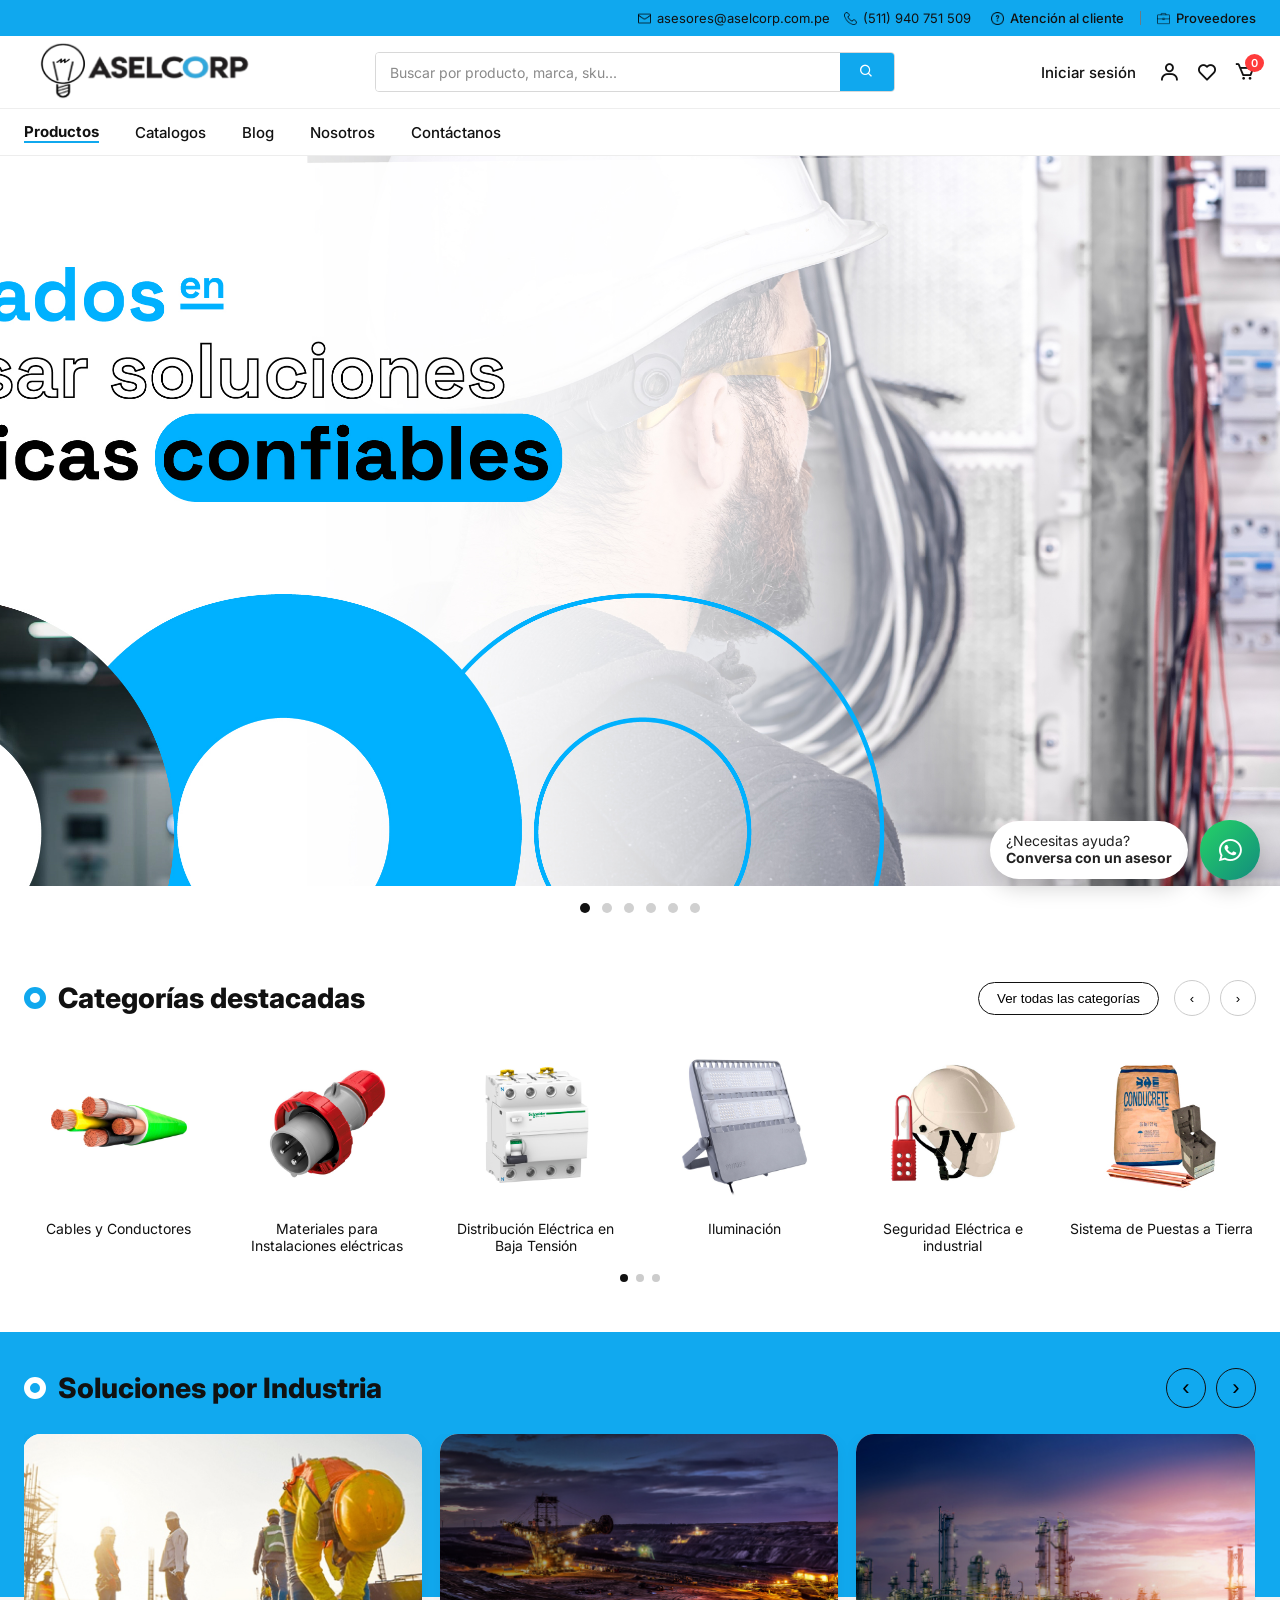
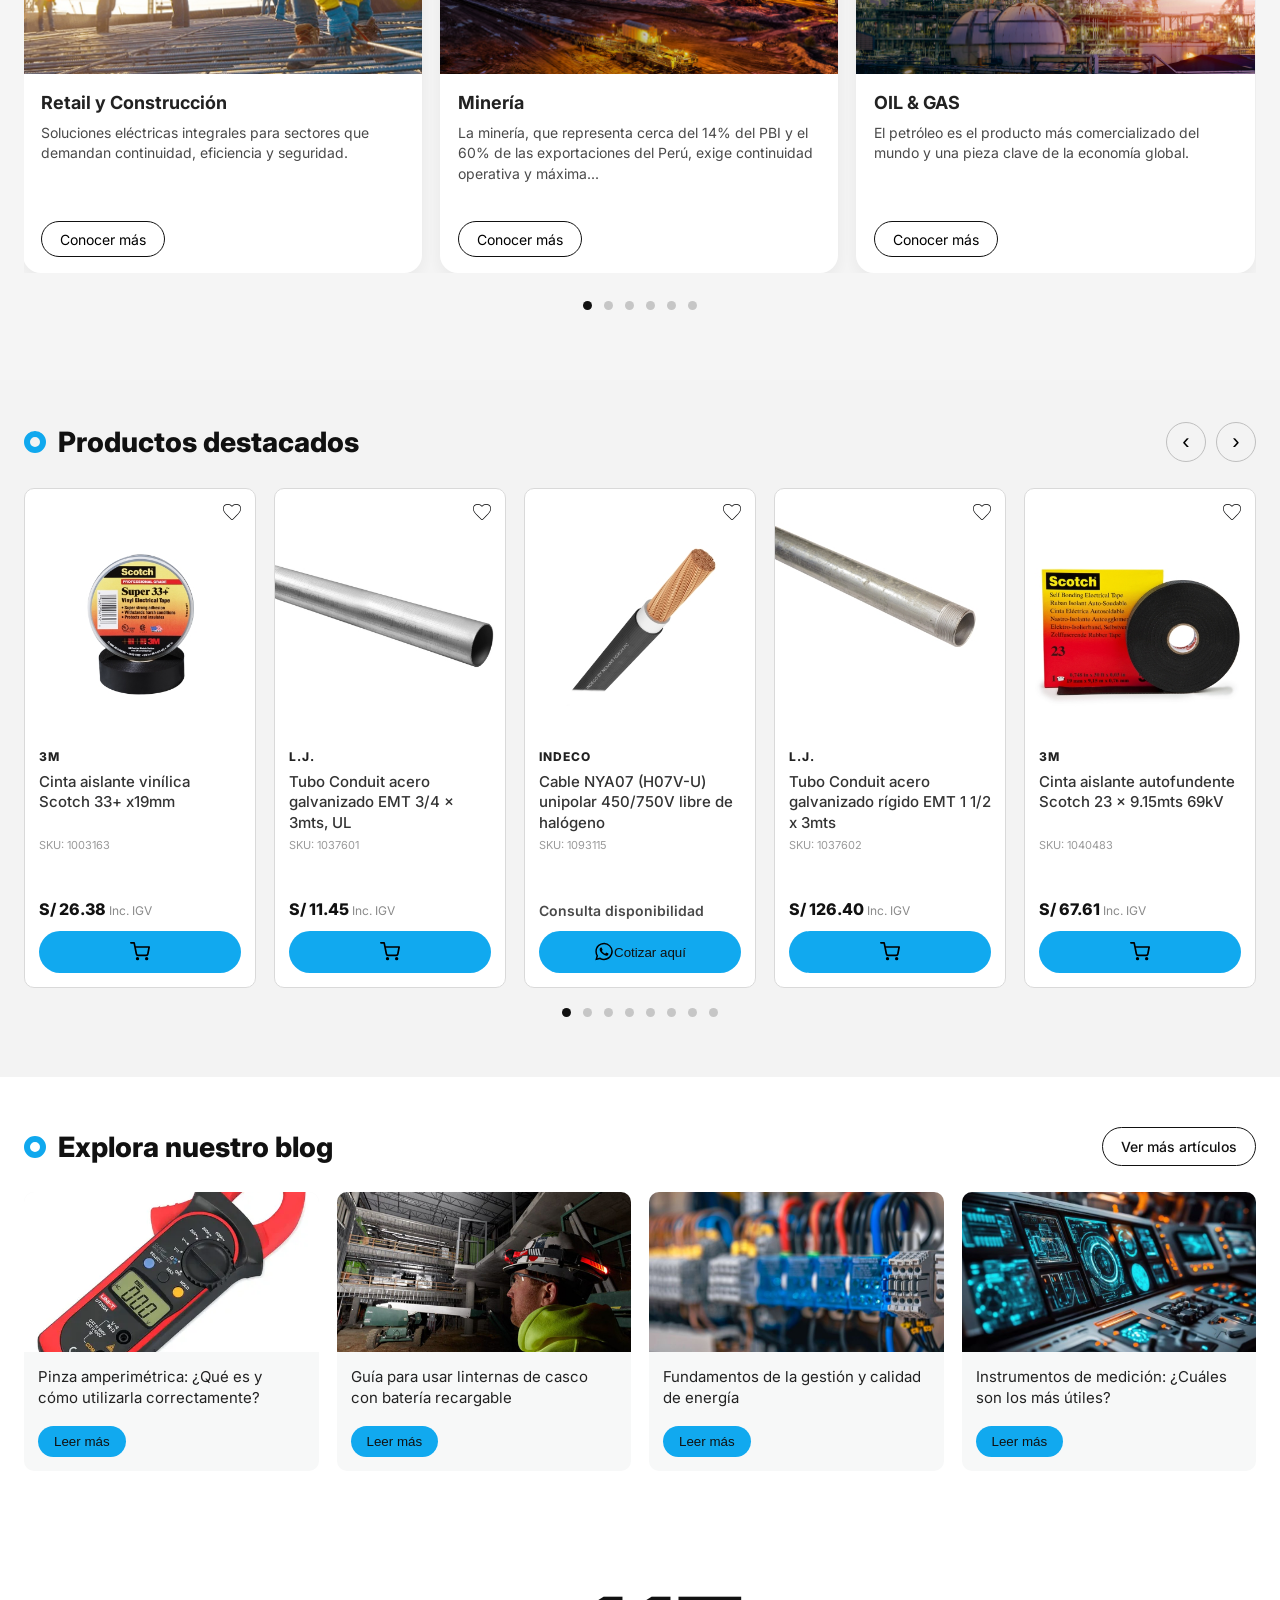
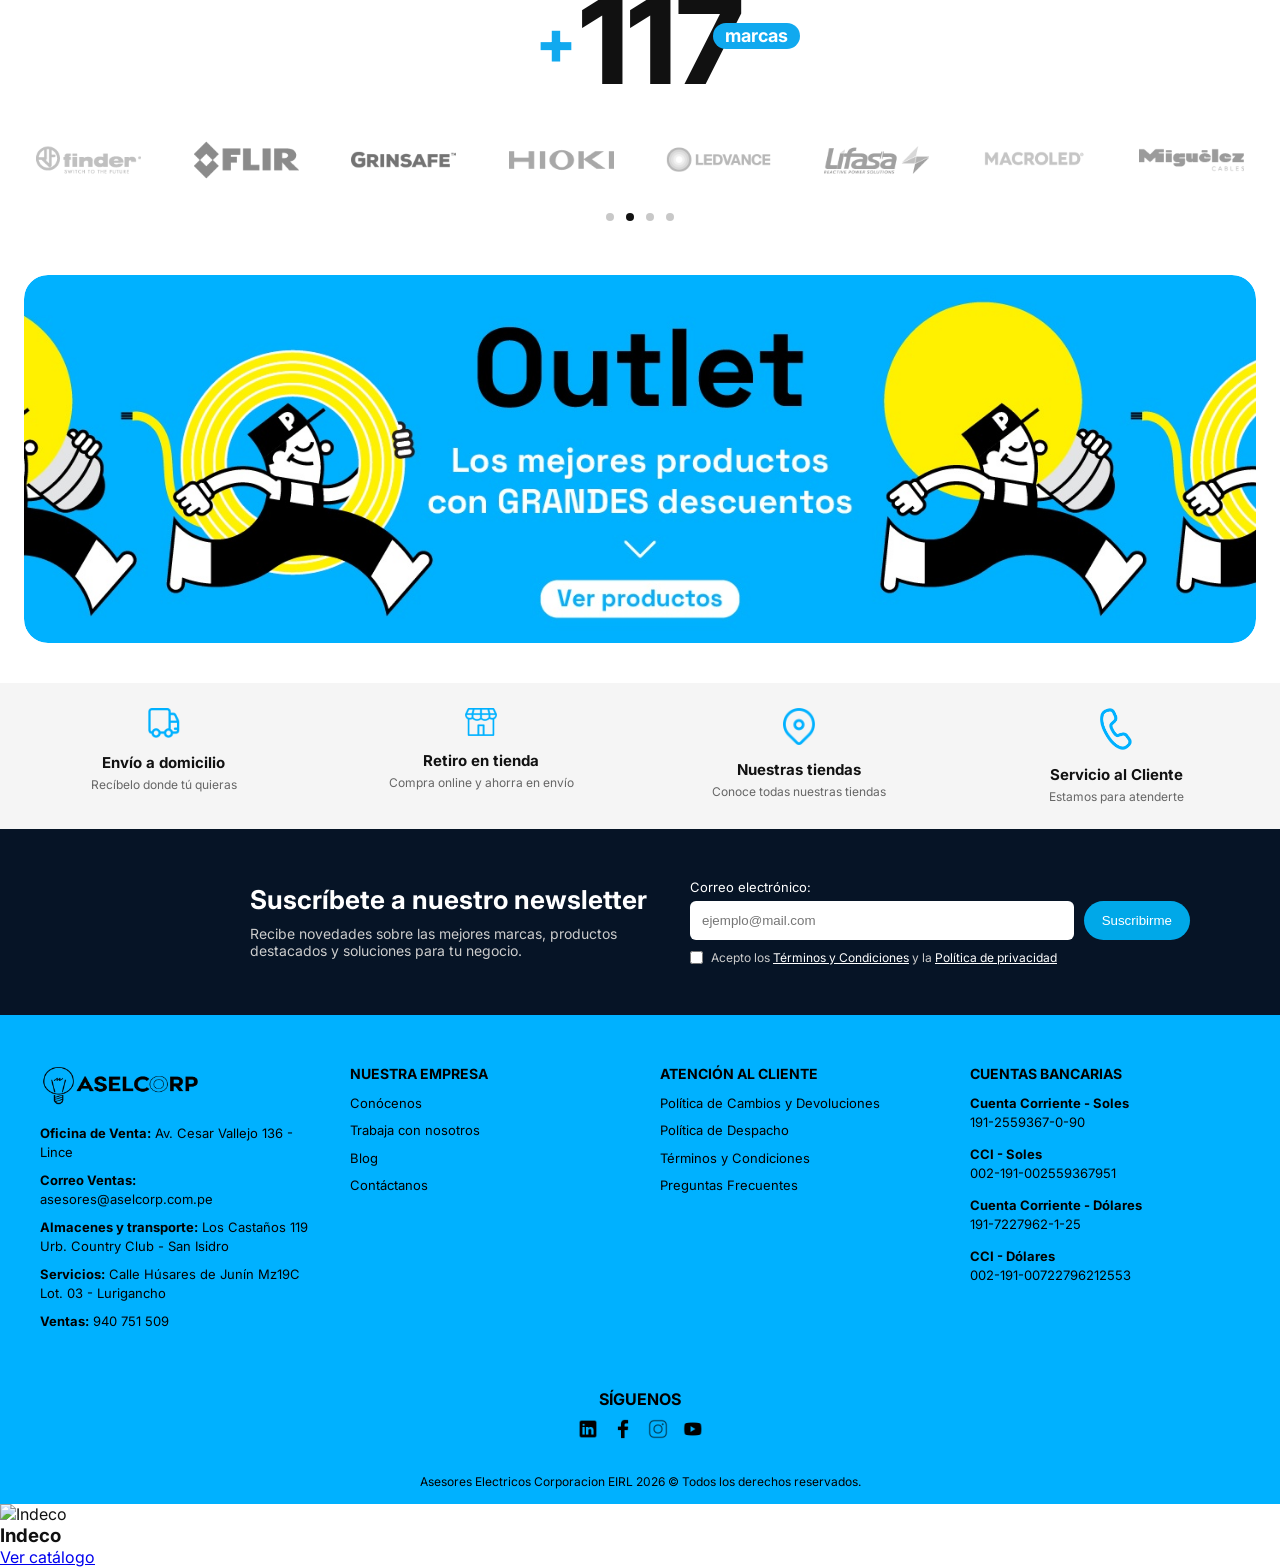
==== index.html @ 34233af1 "proyecto limpio sin archivos pesados" ====
<!DOCTYPE html>
<html lang="en">
<head>
    <meta charset="UTF-8">
    <meta name="viewport" content="width=device-width, initial-scale=1.0">
    <title>Proyecto-Ecommerce</title>

<!-- CSS -->
  <link rel="stylesheet" href="styles.css">

  <!-- Font -->
  <link href="https://fonts.googleapis.com/css2?family=Inter:wght@400;600;800&display=swap" rel="stylesheet">

  <!--Icons-->
  <link href='https://unpkg.com/boxicons@2.1.4/css/boxicons.min.css' rel='stylesheet'>

</head>


<body>


<!-- ===== HEADER ===== -->

<header>
  <div class="topbar">
    <div class="container topbar-container">
      <div class="topbar-left">
          <span class="item">
            <img src="assets/icons/mail.png" class="icon">
            asesores@aselcorp.com.pe
          </span>


        <span class="item">
          <img src="assets/icons/telephone.png" class="icon">
          (511) 940 751 509
        </span>
      </div>

      <div class="topbar-right">
        <a href="#" class="item">
          <img src="assets/icons/question.png" class="icon">
          Atención al cliente
        </a>

        <span class="divider"></span>


        <a href="#" class="item">
          <img src="assets/icons/briefcase.png" class="icon">
        Proveedores</a>
      </div>
    </div>
  </div>



  <div class="navbar">
    <div class="container navbar-container">
      <div class="logo">
        <a href="index.html">
          <img src="assets/images/aselcorp-logo-crop.png" alt="Aselcorp Logo">
        </a>
      </div>

      <div class="search">
        <input type="text" placeholder="Buscar por producto, marca, sku...">
        <button><i class='bx bx-search'></i></button>
      </div>

      <div class="nav-icons">
        <a href="#" class="login">Iniciar sesión</a>
        <i class='bx bx-user'></i>
        <i class='bx bx-heart'></i>
        <a href="cart.html" class="cart-icon">
          <i class='bx bx-cart'></i>
          <span id="cart-count">0</span>
        </a>
      </div>
    </div>
  </div>

  <div class="menu-bar">
    <div class="container menu-container">
      <nav class="menu">
        <a href="products.html" class="active">Productos</a>
        <a href="catalogs.html">Catalogos</a>
        <a href="blog.html">Blog</a>
        <a href="#">Nosotros</a>
        <a href="#">Contáctanos</a>
      </nav>
    </div>
  </div>
</header>



<!-- ===== HERO / BANNER PRINCIPAL ===== -->

<section class="hero">
  <div class="hero-slider">
    <div class="hero-track">
      <div class="hero-slide"><img src="assets/images/banner-1.jpg" alt="Banner 1"></div>
      <div class="hero-slide"><img src="assets/images/banner-2.jpg" alt="Banner 2"></div>
      <div class="hero-slide"><img src="assets/images/banner-3.jpg" alt="Banner 3"></div>
      <div class="hero-slide"><img src="assets/images/banner-4.jpg" alt="Banner 4"></div>
      <div class="hero-slide"><img src="assets/images/banner-5.jpg" alt="Banner 5"></div>
      <div class="hero-slide"><img src="assets/images/banner-6.jpg" alt="Banner 6"></div>
    </div>
  </div>

  <div class="hero-dots">
    <span class="dot active" data-slide="0"></span>
    <span class="dot" data-slide="1"></span>
    <span class="dot" data-slide="2"></span>
    <span class="dot" data-slide="3"></span>
    <span class="dot" data-slide="4"></span>
    <span class="dot" data-slide="5"></span>
  </div>
</section>


<!-- ===== CATEGORIAS DESTACADAS ===== -->

<section class="categories">
  <div class="container categories-container">

    <div class="categories-top">
      <h2>Categorías destacadas</h2>

      <div class="categories-actions">
        <button class="all-categories-btn">Ver todas las categorías</button>

        <div class="categories-arrows">
          <button class="cat-arrow prev">‹</button>
          <button class="cat-arrow next">›</button>
        </div>
      </div>
    </div>

    <div class="categories-slider">
      <div class="categories-track">

        <!-- PAGE 1 -->
        <div class="categories-page">
          <div class="category-card">
            <div class="category-image">
              <img src="assets/images/cables.jpg" alt="Cables y Conductores">
            </div>
            <p>Cables y Conductores</p>
          </div>

          <div class="category-card">
            <div class="category-image">
              <img src="assets/images/materiales.jpg" alt="Materiales para Instalaciones eléctricas">
            </div>
            <p>Materiales para Instalaciones eléctricas</p>
          </div>

          <div class="category-card">
            <div class="category-image">
              <img src="assets/images/distribuicion.jpg" alt="Distribución Eléctrica en Baja Tensión">
            </div>
            <p>Distribución Eléctrica en Baja Tensión</p>
          </div>

          <div class="category-card">
            <div class="category-image">
              <img src="assets/images/iluminacion.jpg" alt="Iluminación">
            </div>
            <p>Iluminación</p>
          </div>

          <div class="category-card">
            <div class="category-image">
              <img src="assets/images/seguridad.jpg" alt="Seguridad Eléctrica e industrial">
            </div>
            <p>Seguridad Eléctrica e industrial</p>
          </div>

          <div class="category-card">
            <div class="category-image">
              <img src="assets/images/puesta-tierra.jpg" alt="Sistema de Puestas a Tierra">
            </div>
            <p>Sistema de Puestas a Tierra</p>
          </div>
        </div>

        <!-- PAGE 2 -->
        <div class="categories-page">
          <div class="category-card">
            <div class="category-image">
              <img src="assets/images/proteccion-seccionamiento.jpg" alt="Protección Seccionamiento">
            </div>
            <p>Protección Seccionamiento</p>
          </div>

          <div class="category-card">
            <div class="category-image">
              <img src="assets/images/gestion-calidad-energia.jpg" alt="Gestión Calidad Energía">
            </div>
            <p>Gestión Calidad Energía</p>
          </div>

          <div class="category-card">
            <div class="category-image">
              <img src="assets/images/instrumentos-medicion.jpg" alt="Instrumentos Medición">
            </div>
            <p>Instrumentos Medición</p>
          </div>

          <div class="category-card">
            <div class="category-image">
              <img src="assets/images/materiales-areas-clasificadas.jpg" alt="Materiales Áreas Clasificadas">
            </div>
            <p>Materiales Áreas Clasificadas</p>
          </div>

          <div class="category-card">
            <div class="category-image">
              <img src="assets/images/proteccion-control-baja-tension.jpg" alt="Protección Control Baja Tensión">
            </div>
            <p>Protección Control Baja Tensión</p>
          </div>

          <div class="category-card">
            <div class="category-image">
              <img src="assets/images/proteccion-seccion-met.jpg" alt="Protección Sección en Met">
            </div>
            <p>Protección Sección en Met</p>
          </div>
        </div>

        <!-- PAGE 3 -->
        <div class="categories-page">
          <div class="category-card">
            <div class="category-image">
              <img src="assets/images/instrumentos-medicion.jpg" alt="Instrumentos Medición">
            </div>
            <p>Instrumentos Medición</p>
          </div>

          <div class="category-card">
            <div class="category-image">
              <img src="assets/images/materiales-areas-clasificadas.jpg" alt="Materiales Áreas Clasificadas">
            </div>
            <p>Materiales Áreas Clasificadas</p>
          </div>

          <div class="category-card">
            <div class="category-image">
              <img src="assets/images/proteccion-control-baja-tension.jpg" alt="Protección Control Baja Tensión">
            </div>
            <p>Protección Control Baja Tensión</p>
          </div>

          <div class="category-card">
            <div class="category-image">
              <img src="assets/images/proteccion-seccion-met.jpg" alt="Protección Sección en Met">
            </div>
            <p>Protección Sección en Met</p>
          </div>

          <div class="category-card">
            <div class="category-image">
              <img src="assets/images/tuberias-canalizacion.jpg" alt="Tuberías Canalización">
            </div>
            <p>Tuberías Canalización</p>
          </div>

          <div class="category-card">
            <div class="category-image">
              <img src="assets/images/control-proteccion-motores.jpg" alt="Control Protección Motores">
            </div>
            <p>Control Protección Motores</p>
          </div>
        </div>

      </div>
    </div>

    <div class="categories-dots">
      <span class="cat-dot active"></span>
      <span class="cat-dot"></span>
      <span class="cat-dot"></span>
    </div>

  </div>
</section>



<!-- ===== SOLUCIONES POR INDUSTRIA ===== -->

<section class="industries">
  <div class="industries-bg"></div>

  <div class="container industries-container">
    <div class="industries-top">
      <h2>Soluciones por Industria</h2>

      <div class="industries-arrows">
        <button class="industry-arrow prev-industry">‹</button>
        <button class="industry-arrow next-industry">›</button>
      </div>
    </div>

    <div class="industries-slider">
      <div class="industries-track">

        <article class="industry-card">
          <img src="assets/images/retail-construccion.jpg" alt="Retail y Construcción">
          <div class="industry-content">
            <h3>Retail y Construcción</h3>
            <p>Soluciones eléctricas integrales para sectores que demandan continuidad, eficiencia y seguridad.</p>
            <button>Conocer más</button>
          </div>
        </article>

        <article class="industry-card">
          <img src="assets/images/mineria.jpg" alt="Minería">
          <div class="industry-content">
            <h3>Minería</h3>
            <p>La minería, que representa cerca del 14% del PBI y el 60% de las exportaciones del Perú, exige continuidad operativa y máxima...</p>
            <button>Conocer más</button>
          </div>
        </article>

        <article class="industry-card">
          <img src="assets/images/oil-gas.jpg" alt="OIL & GAS">
          <div class="industry-content">
            <h3>OIL & GAS</h3>
            <p>El petróleo es el producto más comercializado del mundo y una pieza clave de la economía global.</p>
            <button>Conocer más</button>
          </div>
        </article>

        <article class="industry-card">
          <img src="assets/images/energia.jpg" alt="Energía">
          <div class="industry-content">
            <h3>Energía</h3>
            <p>El sector energético es clave para el desarrollo del país, impulsando industrias, servicios y hogares con un suministro constante y...</p>
            <button>Conocer más</button>
          </div>
        </article>

        <article class="industry-card">
          <img src="assets/images/agroindustria.jpg" alt="Agroindustria">
          <div class="industry-content">
            <h3>Agroindustria</h3>
            <p>En Promelsa acompañamos a la agroindustria con soluciones eléctricas diseñadas para ambientes exigentes, normativas estrictas y...</p>
            <button>Conocer más</button>
          </div>
        </article>

        <article class="industry-card">
          <img src="assets/images/alimentos-bebidas.jpg" alt="Alimentos y Bebidas">
          <div class="industry-content">
            <h3>Alimentos y Bebidas</h3>
            <p>Procesos seguros, eficientes y continuos para una industria que no se detiene.</p>
            <button>Conocer más</button>
          </div>
        </article>

      </div>
    </div>

    <div class="industries-dots">
      <span class="industry-dot active"></span>
      <span class="industry-dot"></span>
      <span class="industry-dot"></span>
      <span class="industry-dot"></span>
      <span class="industry-dot"></span>
      <span class="industry-dot"></span>
    </div>
  </div>
</section>


<!-- ===== PRODUCTOS DESTACADOS ===== -->

<section class="products-featured">
  <div class="container products-container">

    <div class="products-top">
      <h2>Productos destacados</h2>

      <div class="products-arrows">
        <div class="products-arrows">
          <button class="product-arrow prev-product">‹</button>
          <button class="product-arrow next-product">›</button>
        </div>
        
      </div>
    </div>

    <div class="products-slider">
      <div class="products-track">

        <article class="product-card">
          <button class="wishlist-btn">
          <img src="assets/icons/heart.svg" alt="wishlist">
          </button>
          <div class="product-image">
            <img src="assets/images/tape-super33.jpg" alt="Tape Super 33">
          </div>
          <div class="product-info">
            <span class="product-brand">3M</span>
            <h3 class="product-title">Cinta aislante vinílica Scotch 33+ x19mm</h3>
            <span class="product-sku">SKU: 1003163</span>
            <div class="product-price">S/ 26.38 <span>Inc. IGV</span></div>

           <button 
              class="product-cart-btn add-to-cart-home"
              data-id="1001"
              data-title="Cinta aislante vinílica Scotch 33+ x19mm"
              data-price="26.38"
              data-image="assets/images/tape-super33.jpg"
              data-category="cables"
              >
            <img src="assets/icons/cart.svg" alt="cart">
            </button>
          </div>
        </article>

      <article class="product-card">
       <button class="wishlist-btn">
        <img src="assets/icons/heart.svg" alt="wishlist">
        </button>

      <div class="product-image">
      <img src="assets/images/tubo-conduit-emt-34.jpg" alt="Tubo conduit EMT 3/4">
      </div>

      <div class="product-info">
      <span class="product-brand">L.J.</span>
      <h3 class="product-title">Tubo Conduit acero galvanizado EMT 3/4 x 3mts, UL</h3>
      <span class="product-sku">SKU: 1037601</span>
      <div class="product-price">S/ 11.45 <span>Inc. IGV</span></div>

      <button 
      class="product-cart-btn add-to-cart-home"
      data-id="1002"
      data-title="Tubo Conduit acero galvanizado EMT 3/4 x 3mts, UL"
      data-price="11.45"
      data-image="assets/images/tubo-conduit-emt-34.jpg"
      data-category="cables"
      >
      <img src="assets/icons/cart.svg" alt="cart">
      </button>
      </div>
      </article>

        <article class="product-card">
          <button class="wishlist-btn">
          <img src="assets/icons/heart.svg" alt="wishlist">
          </button>
          <div class="product-image">
            <img src="assets/images/cable-indeco-unipolar.jpg" alt="Cable Indeco unipolar">
          </div>
          <div class="product-info">
            <span class="product-brand">INDECO</span>
            <h3 class="product-title">Cable NYA07 (H07V-U) unipolar 450/750V libre de halógeno</h3>
            <span class="product-sku">SKU: 1093115</span>
            <div class="product-stock">Consulta disponibilidad</div>
            <button 
              class="product-cart-btn add-to-cart-home"
              data-id="1003"
              data-title="Cable NYA07 (H07V-U) unipolar 450/750V libre de halógeno"
              data-price="195.88"
              data-image="assets/images/cable-indeco-unipolar.jpg"
              data-category="cables"
              >
              <img src="assets/icons/whatsapp.svg" alt="whatsapp">
            Cotizar aquí
            </button>
          </div>
        </article>

        <article class="product-card">
          <button class="wishlist-btn">
          <img src="assets/icons/heart.svg" alt="wishlist">
          </button>
          <div class="product-image">
            <img src="assets/images/tubo-conduit-1-12.jpg" alt="Tubo conduit 1 1/2">
          </div>
          <div class="product-info">
            <span class="product-brand">L.J.</span>
            <h3 class="product-title">Tubo Conduit acero galvanizado rígido EMT 1 1/2 x 3mts</h3>
            <span class="product-sku">SKU: 1037602</span>
            <div class="product-price">S/ 126.40 <span>Inc. IGV</span></div>
            <button 
            class="product-cart-btn add-to-cart-home"
            data-id="1004"
            data-title="Tubo Conduit acero galvanizado rígido EMT 1 1/2 x 3mts"
            data-price="126.40"
            data-image="assets/images/tubo-conduit-1-12.jpg"
            data-category="cables"
          >            
            <img src="assets/icons/cart.svg" alt="cart">
            </button>
          </div>
        </article>

        <article class="product-card">
          <button class="wishlist-btn">
          <img src="assets/icons/heart.svg" alt="wishlist">
          </button>
          <div class="product-image">
            <img src="assets/images/cinta-aislante-autofundente.jpg" alt="Cinta aislante autofundente">
          </div>
          <div class="product-info">
            <span class="product-brand">3M</span>
            <h3 class="product-title">Cinta aislante autofundente Scotch 23 x 9.15mts 69kV</h3>
            <span class="product-sku">SKU: 1040483</span>
            <div class="product-price">S/ 67.61 <span>Inc. IGV</span></div>
            <button 
            class="product-cart-btn add-to-cart-home"
            data-id="1005"
            data-title="Cinta aislante autofundente Scotch 23 x 9.15mts 69kV"
            data-price="67.61"
            data-image="assets/images/cinta-aislante-autofundente.jpg"
            data-category="cables"
          >
            <img src="assets/icons/cart.svg" alt="cart">
          </button>
          </div>
        </article>

        <article class="product-card">
          <button class="wishlist-btn">
          <img src="assets/icons/heart.svg" alt="wishlist">
          </button>
          <div class="product-image">
            <img src="assets/images/guante-aislante.jpg" alt="Guante aislante">
          </div>
          <div class="product-info">
            <span class="product-brand">SOFAMEL</span>
            <h3 class="product-title">Guante aislante Clase 0 (&lt;1kV) talla 09 de látex</h3>
            <span class="product-sku">SKU: 1039113</span>
            <div class="product-stock">Consulta disponibilidad</div>
            <button 
              class="product-cart-btn add-to-cart-home"
              data-id="1006"
              data-title="Guante aislante Clase 0 (1kV) talla 09 de látex"
              data-price="195.88"
              data-image="assets/images/guante-aislante.jpg"
              data-category="cables"
              >
            <img src="assets/icons/whatsapp.svg" alt="whatsapp">
            Cotizar aquí
            </button>
          </div>
        </article>

        <article class="product-card">
          <button class="wishlist-btn">
          <img src="assets/icons/heart.svg" alt="wishlist">
          </button>
          <div class="product-image">
            <img src="assets/images/tubo-conduit-imc-34.jpg" alt="Tubo conduit IMC 3/4">
          </div>
          <div class="product-info">
            <span class="product-brand">E.F.</span>
            <h3 class="product-title">Tubo Conduit acero galvanizado IMC 3/4 x 3mts, UL</h3>
            <span class="product-sku">SKU: 1037501</span>
            <div class="product-price">S/ 22.20 <span>Inc. IGV</span></div>
            <button 
              class="product-cart-btn add-to-cart-home"
              data-id="1007"
              data-title="Tubo Conduit acero galvanizado IMC 3/4 x 3mts, UL"
              data-price="22.20"
              data-image="assets/images/tubo-conduit-imc-34.jpg"
              data-category="cables"
              >
              <img src="assets/icons/cart.svg" alt="cart">
            </button>
            </div>
        </article>

        <article class="product-card">
          <button class="wishlist-btn">
          <img src="assets/icons/heart.svg" alt="wishlist">
          </button>
          <div class="product-image">
            <img src="assets/images/reflector-philips.jpg" alt="Reflector Philips">
          </div>
          <div class="product-info">
            <span class="product-tag">PRECIO ESPECIAL</span>
            <span class="product-brand">PHILIPS</span>
            <h3 class="product-title">Reflector BVP151 G3 LED240/CW 220-240V 200W</h3>
            <span class="product-sku">SKU: 1044054</span>
            <div class="product-price">S/ 233.03 <span>Inc. IGV</span></div>
            <button 
              class="product-cart-btn add-to-cart-home"
              data-id="1008"
              data-title="Reflector BVP151 G3 LED240/CW 220-240V 200W"
              data-price="233.03"
              data-image="assets/images/reflector-philips.jpg"
              data-category="cables"
              >
              <img src="assets/icons/cart.svg" alt="cart">
            </button>
          </div>
        </article>

      </div>
    </div>

    <div class="products-dots">
      <span class="product-dot active"></span>
      <span class="product-dot"></span>
      <span class="product-dot"></span>
      <span class="product-dot"></span>
      <span class="product-dot"></span>
      <span class="product-dot"></span>
      <span class="product-dot"></span>
      <span class="product-dot"></span>
    </div>

  </div>
</section>

<!-- ===== BLOG ===== -->
 
<section class="blog">
  <div class="container blog-container">

    <div class="blog-top">
      <h2>Explora nuestro blog</h2>
      <button class="blog-btn">Ver más artículos</button>
    </div>

    <!-- Tarjetas -->
    <div class="blog-grid">

      <article class="blog-card">
        <div class="blog-image">
          <img src="assets/images/pinza-amperimetrica.jpg" alt="Pinza amperimétrica">
        </div>
        <div class="blog-content">
          <p class="blog-title">
            Pinza amperimétrica: ¿Qué es y cómo utilizarla correctamente?
          </p>
          <button class="blog-read">Leer más</button>
        </div>
      </article>

         <article class="blog-card">
        <div class="blog-image">
          <img src="assets/images/linternas-cascos.jpg" alt="Linternas de casco">
        </div>
        <div class="blog-content">
          <p class="blog-title">
            Guía para usar linternas de casco con batería recargable
          </p>
          <button class="blog-read">Leer más</button>
        </div>
      </article>

      <article class="blog-card">
        <div class="blog-image">
          <img src="assets/images/fundamentos-gestion-calidad.jpg" alt="Fundamentos de la gestión y calidad de energía">
        </div>
        <div class="blog-content">
          <p class="blog-title">
            Fundamentos de la gestión y calidad de energía
          </p>
          <button class="blog-read">Leer más</button>
        </div>
      </article>

      <article class="blog-card">
        <div class="blog-image">
          <img src="assets/images/cuales-son-los-mas-utiles-medicion.jpg" alt="Instrumentos de medición">
        </div>
        <div class="blog-content">
          <p class="blog-title">
            Instrumentos de medición: ¿Cuáles son los más útiles?
          </p>
          <button class="blog-read">Leer más</button>
        </div>
      </article>

    </div>
  </div>
</section>


<!-- ===== MARCAS ===== -->
<section class="brands">
  <div class="container brands-container">

    <div class="brands-counter">
      <span class="brands-plus">+</span>
      <span class="brands-number" data-target="130">0</span>
      <span class="brands-label">marcas</span>
    </div>

    <div class="brands-slider">
      <div class="brands-track">

        <!-- SLIDE 1 -->
        <div class="brands-page">
          <div class="brand-item"><img src="assets/images/brand-1.png" alt="Marca 1"></div>
          <div class="brand-item"><img src="assets/images/brand-2.png" alt="Marca 2"></div>
          <div class="brand-item"><img src="assets/images/brand-3.png" alt="Marca 3"></div>
          <div class="brand-item"><img src="assets/images/brand-4.png" alt="Marca 4"></div>
          <div class="brand-item"><img src="assets/images/brand-5.png" alt="Marca 5"></div>
          <div class="brand-item"><img src="assets/images/brand-6.png" alt="Marca 6"></div>
          <div class="brand-item"><img src="assets/images/brand-7.png" alt="Marca 7"></div>
          <div class="brand-item"><img src="assets/images/brand-8.png" alt="Marca 8"></div>
        </div>

        <!-- SLIDE 2 -->
        <div class="brands-page">
          <div class="brand-item"><img src="assets/images/brand-9.png" alt="Marca 9"></div>
          <div class="brand-item"><img src="assets/images/brand-10.png" alt="Marca 10"></div>
          <div class="brand-item"><img src="assets/images/brand-11.png" alt="Marca 11"></div>
          <div class="brand-item"><img src="assets/images/brand-12.png" alt="Marca 12"></div>
          <div class="brand-item"><img src="assets/images/brand-13.png" alt="Marca 13"></div>
          <div class="brand-item"><img src="assets/images/brand-14.png" alt="Marca 14"></div>
          <div class="brand-item"><img src="assets/images/brand-15.png" alt="Marca 15"></div>
          <div class="brand-item"><img src="assets/images/brand-16.png" alt="Marca 16"></div>
        </div>

        <!-- SLIDE 3 -->
        <div class="brands-page">
          <div class="brand-item"><img src="assets/images/brand-17.png" alt="Marca 17"></div>
          <div class="brand-item"><img src="assets/images/brand-18.png" alt="Marca 18"></div>
          <div class="brand-item"><img src="assets/images/brand-19.png" alt="Marca 19"></div>
          <div class="brand-item"><img src="assets/images/brand-20.png" alt="Marca 20"></div>
          <div class="brand-item"><img src="assets/images/brand-21.png" alt="Marca 21"></div>
          <div class="brand-item"><img src="assets/images/brand-22.png" alt="Marca 22"></div>
          <div class="brand-item"><img src="assets/images/brand-23.png" alt="Marca 23"></div>
          <div class="brand-item"><img src="assets/images/brand-24.png" alt="Marca 24"></div>
        </div>

        <!-- SLIDE 4 -->
        <div class="brands-page">
          <div class="brand-item"><img src="assets/images/brand-25.png" alt="Marca 25"></div>
          <div class="brand-item"><img src="assets/images/brand-26.png" alt="Marca 26"></div>
          <div class="brand-item"><img src="assets/images/brand-27.png" alt="Marca 27"></div>
          <div class="brand-item"><img src="assets/images/brand-28.png" alt="Marca 28"></div>
          <div class="brand-item"><img src="assets/images/brand-29.png" alt="Marca 29"></div>
          <div class="brand-item"><img src="assets/images/brand-30.png" alt="Marca 30"></div>
          <div class="brand-item"><img src="assets/images/brand-31.png" alt="Marca 31"></div>
          <div class="brand-item"><img src="assets/images/brand-32.png" alt="Marca 32"></div>
        </div>

      </div>
    </div>

    <div class="brands-dots">
      <span class="brand-dot active"></span>
      <span class="brand-dot"></span>
      <span class="brand-dot"></span>
      <span class="brand-dot"></span>
    </div>

  </div>
</section>


 <!-- ===== BANNER OUTLET ===== -->

<section class="outlet-banner">
  <div class="container">
    <a href="#" class="outlet-banner-link">
      <img src="assets/images/banner-outlet.jpg" alt="Banner Outlet">
    </a>
  </div>
</section>


<div class="info-bar">
  <div class="info-item">
    <img src="assets/icons/envio.png" alt="Envío a domicilio">
    <h4>Envío a domicilio</h4>
    <p>Recíbelo donde tú quieras</p>
  </div>

  <div class="info-item">
    <img src="assets/icons/retiro.png" alt="Retiro en tienda">
    <h4>Retiro en tienda</h4>
    <p>Compra online y ahorra en envío</p>
  </div>

  <div class="info-item">
    <img src="assets/icons/location.png" alt="Nuestras tiendas">
    <h4>Nuestras tiendas</h4>
    <p>Conoce todas nuestras tiendas</p>
  </div>

  <div class="info-item">
    <img src="assets/icons/servicio-al-cliente.png" alt="Servicio al Cliente">
    <h4>Servicio al Cliente</h4>
    <p>Estamos para atenderte</p>
  </div>
</div>



<!-- ===== NEWSLETTER ===== -->
<section class="newsletter">
  <div class="newsletter-container">

    <div class="newsletter-left">
      <h2>Suscríbete a nuestro newsletter</h2>
      <p>
        Recibe novedades sobre las mejores marcas,
        productos destacados y soluciones para tu negocio.
      </p>
    </div>

    <div class="newsletter-right">
      <label>Correo electrónico:</label>
      <div class="newsletter-form">
        <input type="email" placeholder="ejemplo@mail.com">
        <button>Suscribirme</button>
      </div>

      <div class="newsletter-check">
        <input type="checkbox" id="terms">
        <label for="terms">
          Acepto los <a href="#">Términos y Condiciones</a> y la
           <a href="#">Política de privacidad</a>
         </label>
      </div>
    </div>

  </div>
</section>

<!-- ===== FOOTER ===== -->
<footer class="footer">
  <div class="footer-container">

    <div class="footer-col footer-brand">
      <img src="assets/images/logo-aselcorp-black.png" alt="Aselcorp" class="footer-logo">

      <ul class="footer-contact">
        <li><strong>Oficina de Venta:</strong> Av. Cesar Vallejo 136 - Lince</li>
        <li><strong>Correo Ventas:</strong> asesores@aselcorp.com.pe</li>
        <li><strong>Almacenes y transporte:</strong> Los Castaños 119 Urb. Country Club - San Isidro</li>
        <li><strong>Servicios:</strong> Calle Húsares de Junín Mz19C Lot. 03 - Lurigancho</li>
        <li><strong>Ventas:</strong> 940 751 509</li>
      </ul>
    </div>

    <div class="footer-col">
      <h4>NUESTRA EMPRESA</h4>
      <ul>
        <li><a href="#">Conócenos</a></li>
        <li><a href="#">Trabaja con nosotros</a></li>
        <li><a href="#">Blog</a></li>
        <li><a href="#">Contáctanos</a></li>
      </ul>
    </div>

    <div class="footer-col">
      <h4>ATENCIÓN AL CLIENTE</h4>
      <ul>
        <li><a href="#">Política de Cambios y Devoluciones</a></li>
        <li><a href="#">Política de Despacho</a></li>
        <li><a href="#">Términos y Condiciones</a></li>
        <li><a href="#">Preguntas Frecuentes</a></li>
      </ul>
    </div>

    <div class="footer-col">
      <h4>CUENTAS BANCARIAS</h4>
      <ul class="bank-info">
        <li><strong>Cuenta Corriente - Soles</strong><br>191-2559367-0-90</li>
        <li><strong>CCI - Soles</strong><br>002-191-002559367951</li>
        <li><strong>Cuenta Corriente - Dólares</strong><br>191-7227962-1-25</li>
        <li><strong>CCI - Dólares</strong><br>002-191-00722796212553</li>
      </ul>
    </div>

  </div>

  <div class="footer-social">
    <h4>SÍGUENOS</h4>
    <div class="social-icons">
      <img src="assets/icons/icon-linkedin.png" alt="LinkedIn">
      <img src="assets/icons/icon-facebook.png" alt="Facebook">
      <img src="assets/icons/icons-instagram.png" alt="Instagram">
      <img src="assets/icons/icons-youtube.png" alt="YouTube">
    </div>
  </div>

  <div class="footer-bottom">
    <p>Asesores Electricos Corporacion EIRL 2026 © Todos los derechos reservados.</p>
  </div>
</footer>

<!-- ==== CARRITO MODAL ===== -->

<div id="cart-modal" class="cart-modal">
  <div class="cart-modal-content">
    <div class="modal-body">
      <div class="modal-check">✓</div>

      <img id="modal-image" src="" alt="Producto agregado">

      <div class="modal-info">
        <h4 id="modal-title"></h4>
        <p>Producto agregado al carrito</p>

        <div class="modal-actions">
          <a href="cart.html" class="go-cart-btn">Ir al carrito</a>
        </div>
      </div>
    </div>
  </div>
</div>

<!-- ==== BOTONCITO FLOTANTE WHATSAPP ===== -->

<div class="whatsapp-container">
  <div class="whatsapp-message" id="whatsapp-message">
    <span>¿Necesitas ayuda?</span>
    <strong>Conversa con un asesor</strong>
  </div>

  <a
    href="https://wa.me/51940751509?text=Hola,%20quiero%20información%20sobre%20sus%20productos"
    class="whatsapp-btn"
    target="_blank"
    aria-label="WhatsApp"
  >
    <i class='bx bxl-whatsapp'></i>
  </a>
</div>

<!-- ===== CATALOGOS DESCARGABLES ======= -->

<div class="catalog-card">
  <div class="catalog-logo-box">
    <img src="assets/images/brands/indeco.png" alt="Indeco" class="catalog-brand-logo">
  </div>
  <h3>Indeco</h3>
  <a href="assets/catalogs/Indeco-catalogo.pdf" target="_blank">Ver catálogo</a>
</div>



<!-- JS -->
<script src="script.js"></script>
</body>
</html>
---- styles.css ----
/* ===== GENERAL ===== */
* {
  margin: 0;
  padding: 0;
  box-sizing: border-box;
}

body {
  font-family: 'Inter', sans-serif;
  color: #111;
}

.container {
  max-width: 1280px;
  margin: 0 auto;
  padding: 0 24px;
}

/* ===== TITULOS DE SECCION ===== */
.categories-top h2,
.industries-top h2,
.products-top h2,
.blog-top h2 {
  font-size: 28px;
  font-weight: 800;
  display: flex;
  align-items: center;
  gap: 12px;
}

/* ===== HEADER ===== */
.logo img {
  height: 60px;
}

.logo {
  display: flex;
  align-items: center;
  font-size: 32px;
  font-weight: 800;
  line-height: 1;
  color: #111;
}

.logo span {
  color: #10a8ee;
}

.topbar {
  background: #10a8ee;
  font-size: 13px;
}

.topbar-container {
  height: 36px;
  display: flex;
  align-items: center;
  justify-content: flex-end;
  gap: 20px;
}

.topbar-left,
.topbar-right {
  display: flex;
  align-items: center;
}

.topbar-left {
  gap: 14px;
  color: #111;
}

.topbar-right {
  gap: 12px;
}

.topbar-right a {
  color: #111;
  text-decoration: none;
  font-weight: 500;
}

.item {
  display: flex;
  align-items: center;
  gap: 6px;
  line-height: 1;
  white-space: nowrap;
}

.icon {
  width: 13px;
  height: 13px;
  object-fit: contain;
  display: block;
}

.divider {
  width: 1px;
  height: 14px;
  background: rgba(121, 116, 116, 0.849);
  display: inline-block;
  margin: 0 4px;
}

.navbar {
  background: #fff;
  border-bottom: 1px solid #eeeeee;
}

.navbar-container {
  height: 72px;
  display: grid;
  grid-template-columns: 210px 1fr 220px;
  align-items: center;
  column-gap: 42px;
}

.search {
  width: 100%;
  max-width: 520px;
  justify-self: center;
  height: 40px;
  display: flex;
  border: 1px solid #d8d8d8;
  border-radius: 4px;
  overflow: hidden;
  background: #fff;
}

.search input {
  flex: 1;
  border: none;
  outline: none;
  padding: 0 14px;
  font-size: 14px;
  font-family: 'Inter', sans-serif;
  color: #333;
}

.search input::placeholder {
  color: #8a8a8a;
}

.search button {
  width: 54px;
  border: none;
  background: #10a8ee;
  color: #fff;
  cursor: pointer;
  font-size: 16px;
}

.nav-icons {
  display: flex;
  align-items: center;
  justify-content: flex-end;
  gap: 16px;
}

.nav-icons .login {
  text-decoration: none;
  color: #111;
  font-size: 15px;
  font-weight: 500;
  margin-right: 6px;
}

.nav-icons i {
  font-size: 22px;
  cursor: pointer;
  color: #111;
}

.menu-bar {
  background: #fff;
  border-bottom: 1px solid #ededed;
}

.menu-container {
  height: 46px;
  display: flex;
  align-items: center;
}

.menu {
  display: flex;
  align-items: center;
  gap: 36px;
}

.menu a {
  text-decoration: none;
  color: #111;
  font-size: 15px;
  font-weight: 500;
  transition: 0.2s ease;
}

.menu a:hover {
  color: #10a8ee;
}

.menu a.active {
  font-weight: 700;
  border-bottom: 2px solid #10a8ee;
}

/* ===== HERO ===== */
.hero {
  width: 100%;
  overflow: hidden;
  background: #fff;
}

.hero-slider {
  width: 100%;
  height: 730px;
  overflow: hidden;
  position: relative;
  isolation: isolate;
}

.hero-track {
  display: flex;
  height: 100%;
  transition: transform 0.9s ease-in-out;
  will-change: transform;
}

.hero-slide {
  height: 100%;
  flex: 0 0 auto;
  overflow: hidden;
}

.hero-slide img {
  width: calc(100% + 4px);
  height: 100%;
  margin-left: -2px;
  object-fit: cover;
  display: block;
}

.hero-dots {
  height: 44px;
  display: flex;
  align-items: center;
  justify-content: center;
  gap: 12px;
  background: #fff;
}

.dot {
  width: 10px;
  height: 10px;
  border-radius: 50%;
  background: #d0d0d0;
  cursor: pointer;
  transition: 0.3s ease;
}

.dot.active {
  background: #111;
}

/* ===== CATEGORIAS DESTACADAS ===== */

.categories {
  padding: 50px 0;
  background: #fff;
}

.categories-top {
  display: flex;
  justify-content: space-between;
  align-items: center;
  margin-bottom: 30px;
}

.categories-top h2::before {
  content: "";
  width: 10px;
  height: 10px;
  border: 6px solid #10a8ee;
  border-radius: 50%;
  display: inline-block;
  flex-shrink: 0;
}

.categories-actions {
  display: flex;
  align-items: center;
  gap: 15px;
}

.all-categories-btn {
  padding: 8px 18px;
  border-radius: 20px;
  border: 1px solid #111;
  background: #fff;
  cursor: pointer;
}

.categories-arrows {
  display: flex;
  gap: 10px;
}

.cat-arrow {
  width: 36px;
  height: 36px;
  border-radius: 50%;
  border: 1px solid #ccc;
  background: #fff;
  cursor: pointer;
}

.categories-slider {
  overflow: hidden;
}

.categories-track {
  display: flex;
  transition: transform 0.6s ease;
}

.categories-page {
  min-width: 100%;
  display: grid;
  grid-template-columns: repeat(6, 1fr);
  gap: 20px;
}

.category-card {
  text-align: center;
}

.category-card img {
  width: 160px;
  height: 160px;
  object-fit: contain;
  margin-bottom: 10px;
}

.category-card p {
  font-size: 14px;
}

.categories-dots {
  display: flex;
  justify-content: center;
  gap: 8px;
  margin-top: 20px;
}

.cat-dot {
  width: 8px;
  height: 8px;
  background: #ccc;
  border-radius: 50%;
}

.cat-dot.active {
  background: #111;
}

/* ===== SOLUCIONES POR INDUSTRIA ===== */

.industries {
  position: relative;
  background: #f5f5f5;
  padding: 36px 0 70px;
  overflow: hidden;
}

.industries-bg {
  position: absolute;
  top: 0;
  left: 0;
  width: 100%;
  height: 265px;
  background: #11a9ef;
  z-index: 0;
}

.industries-container {
  position: relative;
  z-index: 2;
}

.industries-top {
  display: flex;
  align-items: center;
  justify-content: space-between;
  margin-bottom: 26px;
}

.industries-top h2 {
  color: #111;
}

.industries-top h2::before {
  content: "";
  width: 10px;
  height: 10px;
  border: 6px solid #fff;
  border-radius: 50%;
  display: inline-block;
  flex-shrink: 0;
}

.industries-arrows {
  display: flex;
  gap: 10px;
}

.industry-arrow {
  width: 40px;
  height: 40px;
  border: 1px solid #111;
  border-radius: 50%;
  background: transparent;
  cursor: pointer;
  font-size: 22px;
  line-height: 1;
}

.industries-slider {
  overflow: hidden;
}

.industries-track {
  display: flex;
  gap: 18px;
  transition: transform 0.7s ease;
  will-change: transform;
}

.industry-card {
  flex: 0 0 calc((100% - 36px) / 3);
  background: #fff;
  border-radius: 18px;
  overflow: hidden;
  box-shadow: 0 6px 18px rgba(0, 0, 0, 0.06);
}

.industry-card img {
  width: 100%;
  height: 240px;
  object-fit: cover;
  display: block;
}

.industry-content {
  padding: 18px 18px 16px;
}

.industry-content h3 {
  font-size: 18px;
  font-weight: 700;
  color: #222;
  margin-bottom: 10px;
}

.industry-content p {
  font-size: 14px;
  line-height: 1.45;
  color: #4a4a4a;
  min-height: 84px;
  margin-bottom: 14px;
}

.industry-content button {
  height: 36px;
  padding: 0 18px;
  border-radius: 999px;
  border: 1px solid #111;
  background: #fff;
  font-family: 'Inter', sans-serif;
  font-size: 14px;
  cursor: pointer;
}

.industries-dots {
  display: flex;
  justify-content: center;
  gap: 12px;
  margin-top: 28px;
}

.industry-dot {
  width: 9px;
  height: 9px;
  border-radius: 50%;
  background: #c6c6c6;
  cursor: pointer;
}

.industry-dot.active {
  background: #111;
}

/* ===== PRODUCTOS DESTACADOS ===== */

.products-featured {
  background: #f3f3f3;
  padding: 42px 0 60px;
}

.products-top {
  display: flex;
  align-items: center;
  justify-content: space-between;
  margin-bottom: 26px;
}

.products-top h2 {
  color: #111;
}

.products-top h2::before {
  content: "";
  width: 10px;
  height: 10px;
  border: 6px solid #10a8ee;
  border-radius: 50%;
  display: inline-block;
  flex-shrink: 0;
}

.products-arrows {
  display: flex;
  gap: 10px;
}

.product-arrow {
  width: 40px;
  height: 40px;
  border: 1px solid #bfbfbf;
  border-radius: 50%;
  background: transparent;
  font-size: 22px;
  cursor: pointer;
}

.products-slider {
  overflow: hidden;
}

.products-track {
  display: flex;
  gap: 18px;
  transition: transform 0.7s ease;
  will-change: transform;
}

.product-card {
  flex: 0 0 calc((100% - 72px) / 5);
  background: #fff;
  border: 1px solid #d9d9d9;
  border-radius: 10px;
  overflow: hidden;
  position: relative;
  min-height: 500px;
  display: flex;
  flex-direction: column;
}

.wishlist-btn {
  position: absolute;
  top: 14px;
  right: 14px;
  width: auto;
  height: auto;
  border: none;
  background: transparent;
  padding: 0;
  margin: 0;
  display: flex;
  align-items: center;
  justify-content: center;
  cursor: pointer;
  z-index: 2;
  box-shadow: none;
}

.wishlist-btn img {
  width: 18px;
  height: 18px;
  object-fit: contain;
  display: block;
}

.product-image {
  height: 260px;
  display: flex;
  align-items: center;
  justify-content: center;
  padding: 0;
  flex-shrink: 0;
}

.product-image img {
  max-width: 100%;
  max-height: 100%;
  object-fit: contain;
}

.product-info {
  padding: 0 14px 14px;
  display: flex;
  flex-direction: column;
  flex: 1;
}

.product-brand {
  font-size: 12px;
  font-weight: 800;
  letter-spacing: 1px;
  color: #222;
}

.product-tag {
  display: inline-block;
  align-self: flex-start;
  background: #ffe600;
  color: #111;
  font-size: 11px;
  font-weight: 800;
  border-radius: 999px;
  padding: 3px 8px;
  margin-bottom: 6px;
}

.product-title {
  font-size: 15px;
  line-height: 1.35;
  color: #333;
  font-weight: 500;
  min-height: 62px;
  margin-top: 8px;
}

.product-sku {
  font-size: 11px;
  color: #9a9a9a;
  margin-top: 4px;
}

.product-price {
  font-size: 16px;
  font-weight: 800;
  color: #111;
  margin-top: auto;
}

.product-price span {
  font-size: 12px;
  font-weight: 400;
  color: #8a8a8a;
}

.product-stock {
  font-size: 14px;
  font-weight: 600;
  color: #4a4a4a;
  margin-top: auto;
}

.product-cart-btn {
  margin-top: 12px;
  height: 42px;
  border: none;
  border-radius: 999px;
  background: #11a9ef;
  color: #111;
  display: flex;
  align-items: center;
  justify-content: center;
  cursor: pointer;
}

.product-cart-btn img {
  width: 20px;
  height: 20px;
  object-fit: contain;
  display: block;
}

.quote-btn {
  font-size: 16px;
  font-weight: 600;
  display: flex;
  align-items: center;
  justify-content: center;
  gap: 8px;
}

.quote-btn img {
  width: 18px;
  height: 18px;
}

.products-dots {
  display: flex;
  justify-content: center;
  gap: 12px;
  margin-top: 20px;
}

.product-dot {
  width: 9px;
  height: 9px;
  border-radius: 50%;
  background: #c6c6c6;
  cursor: pointer;
}

.product-dot.active {
  background: #111;
}

/* ===== BLOG ===== */

.blog {
  background: #fff;
  padding: 50px 0 60px;
}

.blog-top {
  display: flex;
  align-items: center;
  justify-content: space-between;
  margin-bottom: 26px;
}

.blog-top h2::before {
  content: "";
  width: 10px;
  height: 10px;
  border: 6px solid #10a8ee;
  border-radius: 50%;
  display: inline-block;
  flex-shrink: 0;
}

.blog-btn {
  padding: 10px 18px;
  border-radius: 999px;
  border: 1px solid #111;
  background: #fff;
  color: #111;
  font-family: 'Inter', sans-serif;
  font-size: 14px;
  font-weight: 500;
  cursor: pointer;
  transition: all 0.25s ease;
}

.blog-btn:hover {
  background: #111;
  color: #fff;
}

.blog-grid {
  display: grid;
  grid-template-columns: repeat(4, 1fr);
  gap: 18px;
}

.blog-card {
  background: #f7f8f8;
  border-radius: 10px;
  overflow: hidden;
  display: flex;
  flex-direction: column;
}

.blog-image {
  height: 160px;
}

.blog-image img {
  width: 100%;
  height: 100%;
  object-fit: cover;
}

.blog-content {
  padding: 14px;
  display: flex;
  flex-direction: column;
  gap: 12px;
}

.blog-title {
  font-size: 15px;
  line-height: 1.4;
  color: #222;
  min-height: 48px;
}

.blog-read {
  align-self: flex-start;
  padding: 8px 16px;
  border-radius: 999px;
  border: none;
  background: #11a9ef;
  color: #111;
  cursor: pointer;
}

.blog-card:hover {
  transform: translateY(-4px);
  transition: 0.3s ease;
}

/* ===== MARCAS ===== */

.brands {
  background: #fff;
  padding: 50px 0 30px;
}

.brands-container {
  display: flex;
  flex-direction: column;
  align-items: center;
}

.brands-counter {
  position: relative;
  display: flex;
  align-items: center;
  justify-content: center;
  margin-bottom: 24px;
  line-height: 1;
}

.brands-plus {
  font-size: 60px;
  font-weight: 800;
  color: #11a9ef;
  margin-right: 4px;
}

.brands-number {
  font-size: 120px;
  font-weight: 800;
  color: #111;
}

.brands-label {
  position: absolute;
  top: 35%;
  left: 85%;
  padding: 4px 12px;
  border-radius: 999px;
  background: #11a9ef;
  color: #fff;
  font-size: 18px;
  font-weight: 700;
  white-space: nowrap;
}

.brands-slider {
  width: 100%;
  overflow: hidden;
}

.brands-track {
  display: flex;
  transition: transform 0.7s ease;
  will-change: transform;
}

.brands-page {
  min-width: 100%;
  display: grid;
  grid-template-columns: repeat(8, 1fr);
  align-items: center;
  gap: 28px;
}

.brand-item {
  display: flex;
  align-items: center;
  justify-content: center;
  min-height: 70px;
  opacity: 0.55;
}

.brand-item img {
  max-width: 100%;
  max-height: 60px;
  object-fit: contain;
  display: block;
  filter: grayscale(100%);
}

.brands-dots {
  display: flex;
  justify-content: center;
  gap: 12px;
  margin-top: 18px;
}

.brand-dot {
  width: 8px;
  height: 8px;
  border-radius: 50%;
  background: #c8c8c8;
  cursor: pointer;
}

.brand-dot.active {
  background: #111;
}

/* ===== BANNER OUTLET ===== */

.outlet-banner {
  background: #ffffff;
  padding: 24px 0 40px;
}

.outlet-banner-link {
  display: block;
  width: 100%;
  border-radius: 24px;
  overflow: hidden;
}

.outlet-banner-link img {
  width: 100%;
  display: block;
  object-fit: cover;
  border-radius: 24px;
}

/* ===== INFO BAR ===== */

.info-bar {
  background: #f5f5f5;
  display: grid;
  grid-template-columns: repeat(4, 1fr);
  padding: 25px 10px;
  text-align: center;
  gap: 10px;
}

.info-item {
  display: flex;
  flex-direction: column;
  align-items: center;
}

.info-item img {
  width: 32px;
  margin-bottom: 10px;
}

.info-item h4 {
  font-size: 15px;
  margin: 5px 0;
}

.info-item p {
  font-size: 12px;
  margin: 0;
  color: #666;
}

/* ===== NEWSLETTER ===== */

.newsletter {
  background-color: #061426;
  color: #fff;
  padding: 50px 20px;
}

.newsletter-container {
  display: flex;
  justify-content: space-between;
  align-items: center;
  max-width: 1100px;
  margin: 0 auto;
  gap: 40px;
  flex-wrap: wrap;
}

.newsletter-left {
  max-width: 500px;
  margin-left: auto;
}

.newsletter-left h2 {
  font-size: 26px;
  margin-bottom: 10px;
}

.newsletter-left p {
  font-size: 14px;
  color: #ccc;
  max-width: 400px;
}

.newsletter-right {
  max-width: 500px;
  width: 100%;
}

.newsletter-right > label {
  font-size: 13px;
  display: block;
  margin-bottom: 6px;
}

.newsletter-form {
  display: flex;
  gap: 10px;
  margin-bottom: 10px;
}

.newsletter-form input {
  flex: 1;
  padding: 12px;
  border: none;
  outline: none;
  border-radius: 6px;
}

.newsletter-form button {
  padding: 12px 18px;
  background-color: #00a8e8;
  color: #fff;
  border: none;
  border-radius: 20px;
  cursor: pointer;
}

.newsletter-check {
  display: flex;
  align-items: center;
  gap: 8px;
}

.newsletter-check input {
  margin: 0;
  cursor: pointer;
}

.newsletter-check label {
  margin: 0;
  font-size: 12px;
  color: #ccc;
  cursor: pointer;
}

.newsletter-check a {
  color: #fff;
  text-decoration: underline;
}

/* ===== FOOTER ===== */

.footer {
  background-color: #00b1ff;
  color: #000;
}

.footer-container {
  display: grid;
  grid-template-columns: repeat(4, 1fr);
  gap: 40px;
  padding: 50px 40px;
}

.footer-col h4 {
  font-size: 14px;
  margin-bottom: 12px;
  font-weight: 700;
}

.footer-col ul {
  list-style: none;
  padding: 0;
  font-size: 13px;
}

.footer-col li {
  margin-bottom: 8px;
  line-height: 1.5;
}

.footer-col a {
  text-decoration: none;
  color: #000;
}

.footer-col a:hover {
  text-decoration: underline;
}

.footer-logo {
  width: 160px;
  margin-bottom: 15px;
}

.bank-info li {
  margin-bottom: 12px;
}

.footer-social {
  text-align: center;
  padding-bottom: 20px;
}

.social-icons {
  display: flex;
  justify-content: center;
  gap: 15px;
  margin-top: 10px;
}

.social-icons img {
  width: 20px;
  cursor: pointer;
}

.footer-bottom {
  text-align: center;
  padding: 15px;
  font-size: 12px;
}

/* ===== PRODUCTS PAGE ===== */

.products-page {
  padding: 40px 0 60px;
}

.products-page h1 {
  font-size: 32px;
  margin-bottom: 20px;
}

.category-filters {
  display: flex;
  flex-wrap: wrap;
  gap: 10px;
  margin-bottom: 30px;
}

.category-filters button {
  padding: 8px 14px;
  border: 1px solid #111;
  border-radius: 999px;
  background: #fff;
  cursor: pointer;
  font-family: 'Inter', sans-serif;
  font-size: 13px;
  transition: 0.2s ease;
}

.category-filters button:hover,
.category-filters button.active {
  background: #111;
  color: #fff;
}

.products-grid {
  display: grid;
  grid-template-columns: repeat(4, 1fr);
  gap: 20px;
}

.products-grid .product-card {
  min-height: auto;
}

.products-grid .product-image img {
  width: 100%;
  height: 180px;
  object-fit: contain;
}

/* ===== CART ICON ===== */

.cart-icon {
  position: relative;
  display: inline-block;
}

#cart-count {
  position: absolute;
  top: -6px;
  right: -8px;
  background: #ff3b3b;
  color: #fff;
  font-size: 11px;
  padding: 2px 6px;
  border-radius: 50%;
  font-weight: 600;
}

/* ===== CART MODAL ===== */

.cart-modal {
  position: fixed;
  inset: 0;
  display: flex;
  align-items: flex-start;
  justify-content: center;
  padding-top: 30px;
  z-index: 9999;
  opacity: 0;
  pointer-events: none;
  transition: opacity 0.35s ease;
}

.cart-modal.show {
  opacity: 1;
}

.cart-modal-content {
  background: #fff;
  width: 440px;
  max-width: 92%;
  border-radius: 16px;
  padding: 20px;
  box-shadow: 0 18px 40px rgba(0, 0, 0, 0.18);
  border: 1px solid #ececec;
  transform: translateY(-10px);
  transition: transform 0.35s ease, opacity 0.35s ease;
}

.cart-modal.show .cart-modal-content {
  transform: translateY(0);
}

.modal-body {
  display: flex;
  align-items: center;
  gap: 16px;
}

.modal-check {
  width: 34px;
  height: 34px;
  border-radius: 50%;
  background: #10a8ee;
  color: #fff;
  display: flex;
  align-items: center;
  justify-content: center;
  font-size: 18px;
  font-weight: 700;
  flex-shrink: 0;
}

.modal-body img {
  width: 78px;
  height: 78px;
  object-fit: contain;
  flex-shrink: 0;
}

.modal-info h4 {
  font-size: 15px;
  margin-bottom: 6px;
  color: #111;
}

.modal-info p {
  font-size: 13px;
  color: #666;
  margin-bottom: 12px;
}

.modal-actions {
  display: flex;
  gap: 10px;
}

.go-cart-btn {
  display: inline-block;
  padding: 9px 16px;
  border-radius: 999px;
  background: #ff6a00;
  color: #fff;
  text-decoration: none;
  font-size: 13px;
  font-weight: 600;
}

/* ===== CART PAGE ===== */

.cart-page {
  padding: 40px 0 60px;
}

.cart-layout {
  display: grid;
  grid-template-columns: 2fr 1fr;
  gap: 30px;
  align-items: start;
}

.cart-left h1 {
  font-size: 32px;
  margin-bottom: 24px;
}

.cart-container {
  display: flex;
  flex-direction: column;
  gap: 20px;
}

.cart-item {
  display: flex;
  gap: 20px;
  border: 1px solid #ddd;
  border-radius: 14px;
  padding: 20px;
  background: #fff;
}

.cart-item-image {
  width: 120px;
  height: 120px;
  object-fit: contain;
  flex-shrink: 0;
}

.cart-item-info {
  flex: 1;
}

.cart-item-info h3 {
  font-size: 20px;
  margin-bottom: 10px;
  color: #111;
}

.cart-item-info p {
  font-size: 14px;
  margin-bottom: 8px;
  color: #444;
}

.cart-item-quantity {
  display: flex;
  align-items: center;
  gap: 12px;
  margin: 14px 0;
}

.cart-item-quantity button {
  width: 32px;
  height: 32px;
  border: none;
  background: #10a8ee;
  color: #fff;
  font-size: 18px;
  border-radius: 8px;
  cursor: pointer;
}

.remove-btn {
  padding: 10px 16px;
  border: none;
  background: #111;
  color: #fff;
  border-radius: 999px;
  cursor: pointer;
  font-size: 13px;
}

.cart-right {
  position: sticky;
  top: 20px;
}

.cart-summary {
  border: 1px solid #ddd;
  border-radius: 14px;
  padding: 24px;
  background: #fff;
}

.cart-summary h2 {
  font-size: 28px;
  margin-bottom: 22px;
  color: #111;
}

.summary-line {
  display: flex;
  justify-content: space-between;
  align-items: center;
  font-size: 16px;
  padding: 12px 0;
  border-bottom: 1px solid #eee;
}

.total-line {
  font-weight: 700;
  font-size: 18px;
  border-bottom: none;
  padding-top: 18px;
}

.checkout-btn {
  width: 100%;
  margin-top: 20px;
  height: 46px;
  border: none;
  border-radius: 999px;
  background: #10a8ee;
  color: #111;
  font-weight: 700;
  font-size: 15px;
  cursor: pointer;
}

/* ===== WHATSAPP FLOAT ===== */

.whatsapp-container {
  position: fixed;
  right: 20px;
  bottom: 20px;
  z-index: 9999;
  display: flex;
  align-items: center;
  gap: 12px;
}

.whatsapp-message {
  background: #ffffff;
  color: #222;
  padding: 12px 16px;
  border-radius: 999px;
  box-shadow: 0 8px 22px rgba(0, 0, 0, 0.18);
  font-size: 14px;
  line-height: 1.2;
  display: flex;
  flex-direction: column;
  white-space: nowrap;
  opacity: 0;
  transform: translateY(8px) scale(0.98);
  animation: whatsappBubbleIn 0.5s ease forwards;
}

.whatsapp-message span {
  font-weight: 400;
}

.whatsapp-message strong {
  font-weight: 700;
}

.whatsapp-btn {
  width: 60px;
  height: 60px;
  background: linear-gradient(135deg, #25d366, #128c7e);
  border-radius: 50%;
  display: flex !important;
  align-items: center;
  justify-content: center;
  text-decoration: none;
  border: none;
  outline: none;
  overflow: hidden;
  box-shadow: 0 8px 22px rgba(0, 0, 0, 0.22);
  position: relative;
  animation: whatsappFloat 3s ease-in-out infinite;
  transition: transform 0.25s ease, box-shadow 0.25s ease;
}

.whatsapp-btn:hover {
  transform: scale(1.08);
  box-shadow: 0 12px 26px rgba(0, 0, 0, 0.28);
}

.whatsapp-btn i {
  color: #fff;
  font-size: 30px;
  line-height: 1;
  display: block;
}

.whatsapp-btn::after {
  content: "";
  position: absolute;
  inset: 0;
  border-radius: 50%;
  background: rgba(37, 211, 102, 0.22);
  z-index: -1;
  animation: whatsappPulse 2s infinite;
}

.whatsapp-btn.bounce {
  animation:
    whatsappMicroBounce 0.55s ease,
    whatsappFloat 3s ease-in-out 0.55s infinite;
}

@keyframes whatsappBubbleIn {
  from {
    opacity: 0;
    transform: translateY(8px) scale(0.98);
  }
  to {
    opacity: 1;
    transform: translateY(0) scale(1);
  }
}

@keyframes whatsappFloat {
  0% { transform: translateY(0); }
  50% { transform: translateY(-5px); }
  100% { transform: translateY(0); }
}

@keyframes whatsappPulse {
  0% {
    transform: scale(1);
    opacity: 0.6;
  }
  70% {
    transform: scale(1.45);
    opacity: 0;
  }
  100% {
    opacity: 0;
  }
}

@keyframes whatsappMicroBounce {
  0%   { transform: scale(0.9) translateY(0); }
  35%  { transform: scale(1.08) translateY(-4px); }
  60%  { transform: scale(0.98) translateY(0); }
  100% { transform: scale(1) translateY(0); }
}

/* ===== CHECKOUT MODAL ===== */

.checkout-modal {
  position: fixed;
  inset: 0;
  background: rgba(0, 0, 0, 0.35);
  display: flex;
  align-items: center;
  justify-content: center;
  z-index: 9999;
  opacity: 0;
  pointer-events: none;
  transition: opacity 0.3s ease;
}

.checkout-modal.show {
  opacity: 1;
  pointer-events: auto;
}

.checkout-modal-content {
  width: 420px;
  max-width: 90%;
  background: #fff;
  border-radius: 18px;
  padding: 32px 24px;
  text-align: center;
  box-shadow: 0 18px 40px rgba(0, 0, 0, 0.18);
  transform: translateY(14px) scale(0.98);
  transition: transform 0.3s ease;
}

.checkout-modal.show .checkout-modal-content {
  transform: translateY(0) scale(1);
}

.checkout-icon {
  width: 64px;
  height: 64px;
  margin: 0 auto 18px;
  border-radius: 50%;
  background: linear-gradient(135deg, #25d366, #128c7e);
  color: #fff;
  font-size: 34px;
  font-weight: 700;
  display: flex;
  align-items: center;
  justify-content: center;
}

.checkout-modal-content h3 {
  font-size: 28px;
  margin-bottom: 10px;
  color: #111;
}

.checkout-modal-content p {
  font-size: 15px;
  color: #555;
  line-height: 1.5;
  margin-bottom: 22px;
}

.checkout-actions {
  display: flex;
  justify-content: center;
}

.checkout-link-btn {
  display: inline-block;
  padding: 12px 22px;
  border-radius: 999px;
  background: #10a8ee;
  color: #111;
  text-decoration: none;
  font-weight: 700;
  transition: transform 0.25s ease, box-shadow 0.25s ease;
}

.checkout-link-btn:hover {
  transform: scale(1.04);
  box-shadow: 0 10px 20px rgba(16, 168, 238, 0.22);
}

/* ===== RESPONSIVE ===== */

@media (max-width: 1200px) {
  .hero-slider {
    height: 500px;
  }
}

@media (max-width: 900px) {
  .products-grid {
    grid-template-columns: repeat(2, 1fr);
  }

  .cart-layout {
    grid-template-columns: 1fr;
  }

  .cart-right {
    position: static;
  }
}

@media (max-width: 768px) {
  .hero-slider {
    height: 320px;
  }

  .whatsapp-message {
    font-size: 13px;
    padding: 10px 14px;
  }

  .whatsapp-btn {
    width: 56px;
    height: 56px;
  }

  .whatsapp-btn i {
    font-size: 28px;
  }
}

@media (max-width: 600px) {
  .products-grid {
    grid-template-columns: 1fr;
  }

  .cart-item {
    flex-direction: column;
    align-items: center;
    text-align: center;
  }

  .cart-item-info {
    width: 100%;
  }

  .cart-item-quantity {
    justify-content: center;
  }

  .navbar-container {
    grid-template-columns: 1fr;
    row-gap: 16px;
    height: auto;
    padding: 16px 0;
  }

  .menu {
    flex-wrap: wrap;
    gap: 16px;
  }
}

/* ===== CATALOGOS ===== */
.catalog-page {
  padding: 40px 0 60px;
}

.catalog-page h1 {
  font-size: 32px;
  margin-bottom: 28px;
}

.catalog-list {
  display: flex;
  flex-direction: column;
  gap: 18px;
}

.catalog-row {
  display: grid;
  grid-template-columns: 180px 1fr 170px;
  align-items: center;
  gap: 24px;
  background: #fff;
  border: 1px solid #e5e5e5;
  border-radius: 16px;
  padding: 20px 24px;
  transition: 0.25s ease;
}

.catalog-row:hover {
  transform: translateY(-3px);
  box-shadow: 0 10px 25px rgba(0, 0, 0, 0.08);
}

.catalog-row-logo {
  display: flex;
  align-items: center;
  justify-content: center;
  height: 80px;
}

.catalog-row-logo img {
  max-width: 170px;
  max-height: 65px;
  object-fit: contain;
}

.catalog-row-info h3 {
  font-size: 22px;
  margin-bottom: 6px;
  color: #111;
}

.catalog-row-info p {
  font-size: 14px;
  color: #666;
}

.catalog-row-btn {
  display: inline-flex;
  align-items: center;
  justify-content: center;
  height: 44px;
  padding: 0 20px;
  border-radius: 999px;
  background: #10a8ee;
  color: #111;
  text-decoration: none;
  font-weight: 600;
  transition: 0.25s ease;
}

.catalog-row-btn:hover {
  transform: scale(1.03);
}

@media (max-width: 768px) {
  .catalog-row {
    grid-template-columns: 1fr;
    text-align: center;
  }

  .catalog-row-logo {
    height: auto;
  }

  .catalog-row-logo img {
    max-width: 180px;
  }

  .catalog-row-btn {
    width: 100%;
  }
}

/* ===== BLOG PAGE ===== */

.blog-page {
  padding: 40px 0 70px;
}

.blog-hero {
  max-width: 760px;
  margin-bottom: 34px;
}

.blog-badge {
  display: inline-block;
  padding: 8px 14px;
  border-radius: 999px;
  background: #eef8ff;
  color: #10a8ee;
  font-size: 13px;
  font-weight: 700;
  margin-bottom: 14px;
}

.blog-hero h1 {
  font-size: 42px;
  line-height: 1.1;
  margin-bottom: 14px;
  color: #111;
}

.blog-hero p {
  font-size: 16px;
  line-height: 1.6;
  color: #666;
  max-width: 640px;
}

.blog-grid-pro {
  display: grid;
  grid-template-columns: repeat(2, 1fr);
  gap: 28px;
}

.blog-card-pro {
  background: #fff;
  border: 1px solid #ececec;
  border-radius: 22px;
  overflow: hidden;
  transition: 0.3s ease;
  box-shadow: 0 8px 24px rgba(0, 0, 0, 0.04);
}

.blog-card-pro:hover {
  transform: translateY(-8px);
  box-shadow: 0 10px 25px rgba(0,0,0,0.08);
}

.blog-card-image {
  position: relative;
  height: 260px;
  overflow: hidden;
}

.blog-card-image img {
  width: 100%;
  height: 100%;
  object-fit: cover;
  display: block;
  transition: transform 0.4s ease;
}

.blog-card-pro:hover .blog-card-image img {
  transform: scale(1.04);
}

.blog-tag {
  position: absolute;
  top: 16px;
  left: 16px;
  padding: 7px 12px;
  border-radius: 999px;
  background: rgba(255, 255, 255, 0.92);
  color: #111;
  font-size: 12px;
  font-weight: 700;
}

.blog-card-content {
  padding: 22px;
}

.blog-card-content h3 {
  font-size: 24px;
  line-height: 1.25;
  margin-bottom: 12px;
  color: #111;
}

.blog-card-content p {
  font-size: 15px;
  line-height: 1.6;
  color: #666;
  margin-bottom: 18px;
}

.blog-link-btn {
  display: inline-block;
  padding: 10px 18px;
  border-radius: 999px;
  background: #10a8ee;
  color: #111;
  text-decoration: none;
  font-size: 14px;
  font-weight: 600;
  transition: 0.25s ease;
}

.blog-link-btn:hover {
  background: #10a8ee;
  color: #111;
}

@media (max-width: 900px) {
  .blog-grid-pro {
    grid-template-columns: 1fr;
  }

  .blog-hero h1 {
    font-size: 34px;
  }
}

@media (max-width: 600px) {
  .blog-card-image {
    height: 200px;
  }

  .blog-card-content h3 {
    font-size: 20px;
  }

  .blog-hero h1 {
    font-size: 28px;
  }
}
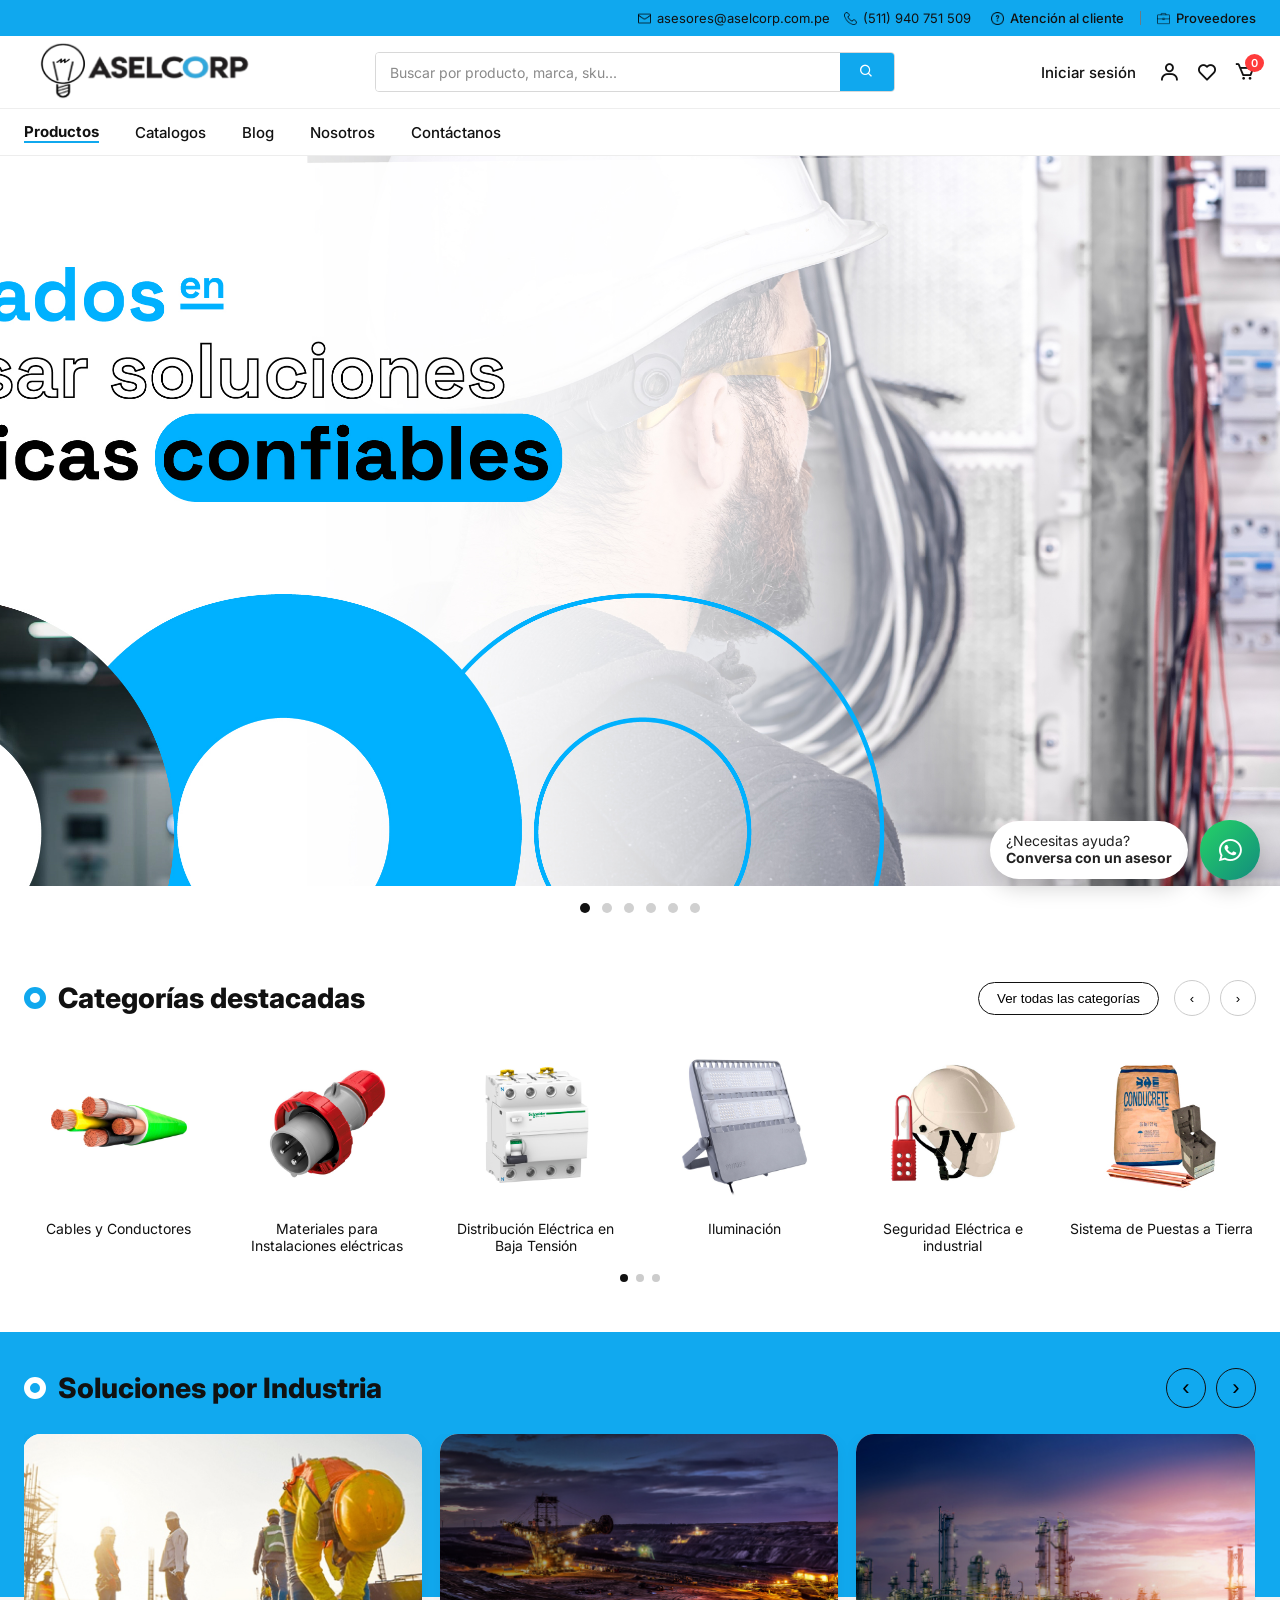
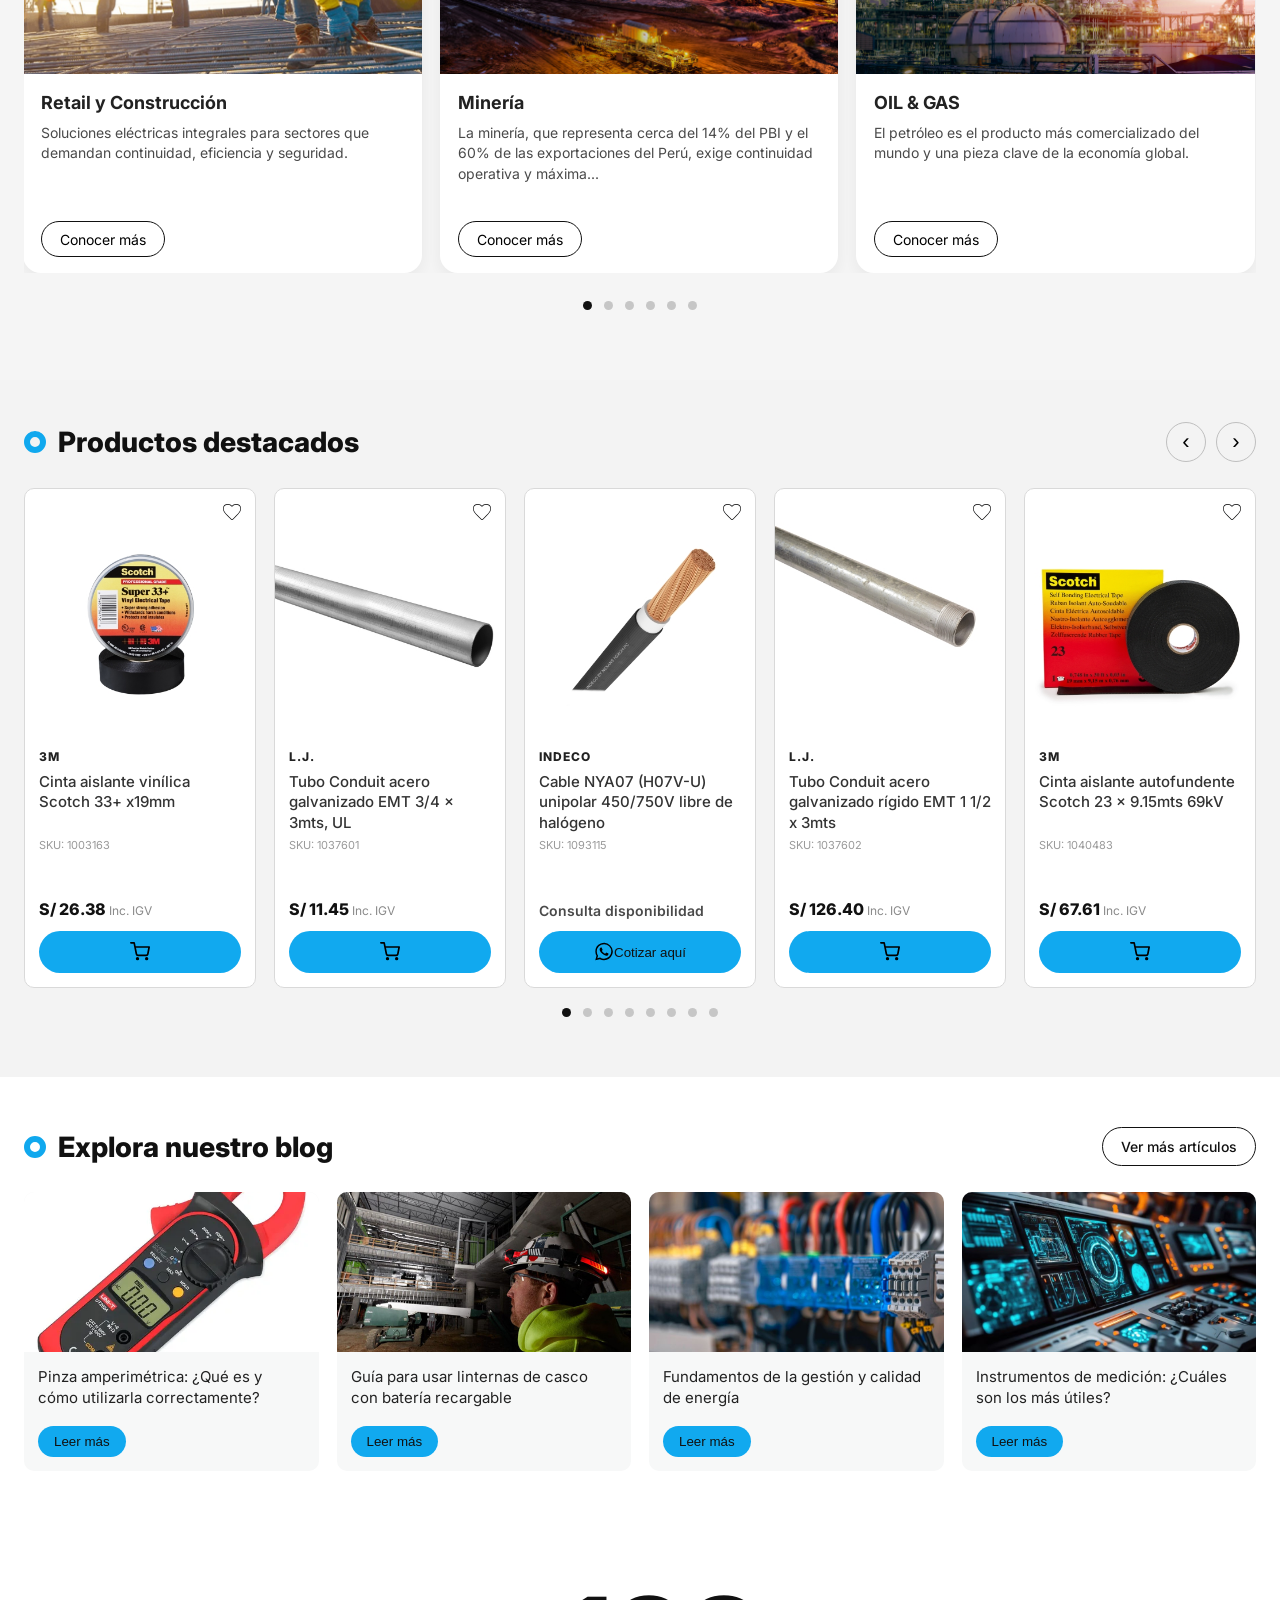
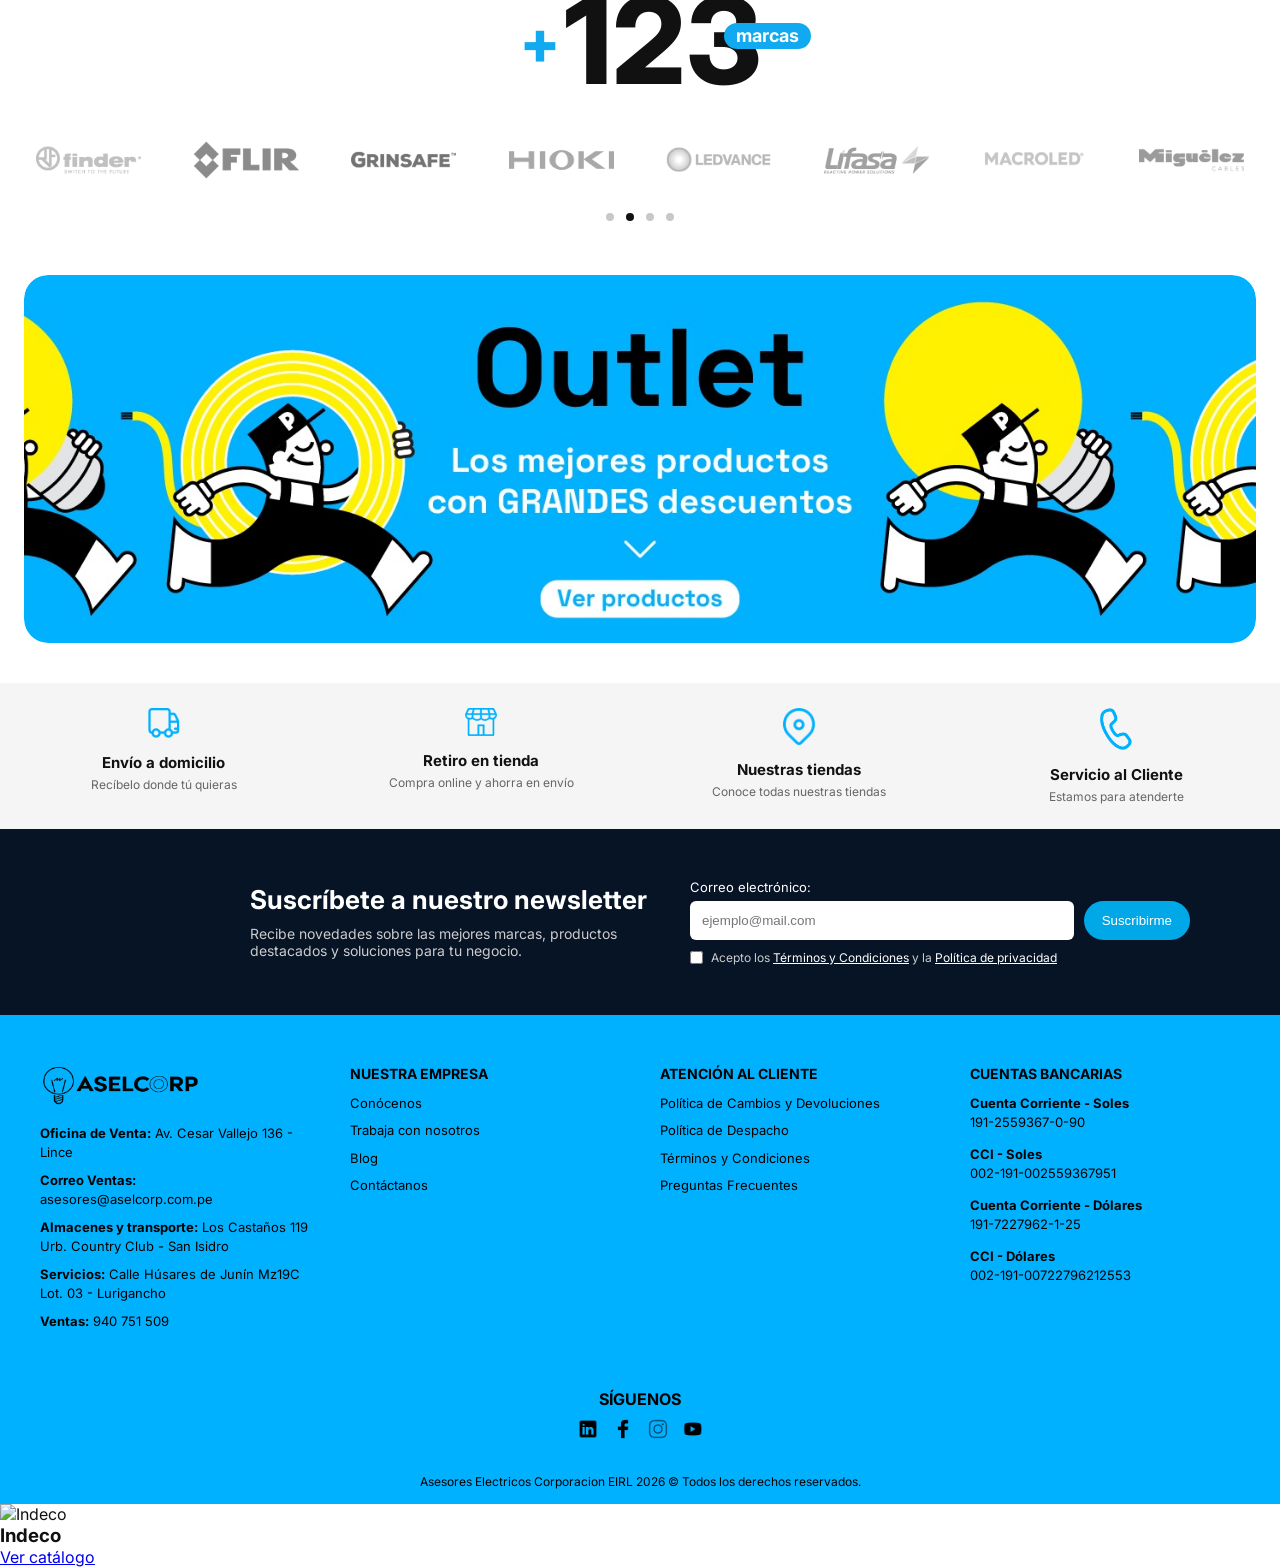
==== commit a8016961: "feat: Implementa seccion del blog y nosotros" ====
--- a/index.html
+++ b/index.html
@@ -87,7 +87,7 @@
         <a href="products.html" class="active">Productos</a>
         <a href="catalogs.html">Catalogos</a>
         <a href="blog.html">Blog</a>
-        <a href="#">Nosotros</a>
+        <a href="nosotros.html">Nosotros</a>
         <a href="#">Contáctanos</a>
       </nav>
     </div>
--- a/styles.css
+++ b/styles.css
@@ -1800,6 +1800,37 @@
 
 /* ===== BLOG PAGE ===== */
 
+.blog-banner {
+  position: relative;
+  min-height: 360px;
+  background: url("assets/images/blog.png") center/cover no-repeat;
+  display: flex;
+  align-items: center;
+  color: #fff;
+}
+
+.blog-banner-overlay {
+  position: absolute;
+  inset: 0;
+  background: rgba(0, 0, 0, 0.55);
+}
+
+.blog-banner-content {
+  position: relative;
+  z-index: 2;
+  max-width: 700px;
+}
+
+.blog-banner h1 {
+  font-size: 42px;
+  margin-bottom: 12px;
+}
+
+.blog-banner p {
+  font-size: 16px;
+  color: #ddd;
+}
+
 .blog-page {
   padding: 40px 0 70px;
 }
@@ -1941,4 +1972,214 @@
   .blog-hero h1 {
     font-size: 28px;
   }
+}
+
+/* ===== NOSOTROS ===== */
+.about-page {
+  padding-bottom: 70px;
+}
+
+.about-banner {
+  position: relative;
+  min-height: 640px;
+  background: url("assets/images/banner-nosotros.png") 70% center / cover no-repeat;
+  display: flex;
+  align-items: center;
+  justify-content: center;
+  text-align: center;
+  color: #fff;
+  overflow: hidden;
+}
+
+.about-banner-overlay {
+  position: absolute;
+  inset: 0;
+  background: rgba(0, 0, 0, 0.58);
+}
+
+.about-banner-content {
+  position: relative;
+  z-index: 2;
+}
+
+.about-banner-label {
+  display: inline-block;
+  font-size: 18px;
+  font-weight: 700;
+  letter-spacing: 0.5px;
+  margin-bottom: 18px;
+}
+
+.about-banner h1 {
+  font-size: 68px;
+  line-height: 1.05;
+  font-weight: 800;
+  max-width: 760px;
+  margin: 0 auto 28px;
+}
+
+.brochure-btn {
+  display: inline-block;
+  padding: 14px 26px;
+  border-radius: 999px;
+  background: #10a8ee;
+  color: #111;
+  text-decoration: none;
+  font-weight: 700;
+  font-size: 15px;
+  margin-bottom: 46px;
+  transition: 0.25s ease;
+}
+
+.brochure-btn:hover {
+  transform: scale(1.04);
+  box-shadow: 0 12px 28px rgba(16, 168, 238, 0.28);
+}
+
+.about-highlights {
+  display: grid;
+  grid-template-columns: repeat(3, 1fr);
+  gap: 40px;
+  max-width: 980px;
+  margin: 0 auto;
+}
+
+.about-highlight-item {
+  text-align: center;
+}
+
+.about-highlight-item i {
+  font-size: 54px;
+  color: #fff;
+  margin-bottom: 12px;
+}
+
+.about-highlight-item h3 {
+  font-size: 24px;
+  color: #10a8ee;
+  margin-bottom: 8px;
+}
+
+.about-highlight-item p {
+  font-size: 18px;
+  color: #fff;
+}
+
+
+.about-content {
+  padding-top: 60px;
+}
+
+.about-badge {
+  display: inline-block;
+  padding: 8px 14px;
+  border-radius: 999px;
+  background: #eef8ff;
+  color: #10a8ee;
+  font-size: 13px;
+  font-weight: 700;
+  margin-bottom: 14px;
+}
+
+.about-story {
+  display: grid;
+  grid-template-columns: 1.2fr 1fr;
+  gap: 36px;
+  align-items: center;
+  margin-bottom: 50px;
+}
+
+.about-story-text h2 {
+  font-size: 34px;
+  margin-bottom: 14px;
+  color: #111;
+}
+
+.about-story-text p {
+  font-size: 16px;
+  line-height: 1.7;
+  color: #666;
+  margin-bottom: 14px;
+}
+
+.about-story-image img {
+  width: 100%;
+  border-radius: 26px;
+  object-fit: cover;
+  display: block;
+  min-height: 320px;
+  box-shadow: 0 20px 40px rgba(0,0,0,0.1);
+}
+
+.about-values {
+  display: grid;
+  grid-template-columns: repeat(3, 1fr);
+  gap: 22px;
+}
+
+.about-card {
+  background: #fff;
+  border: 1px solid #ececec;
+  border-radius: 22px;
+  padding: 26px;
+  box-shadow: 0 12px 30px rgba(0,0,0,0.05);
+  transition: 0.25s ease;
+}
+
+.about-card:hover {
+  transform: translateY(-5px);
+  box-shadow: 0 16px 30px rgba(0, 0, 0, 0.08);
+}
+
+.about-card h3 {
+  font-size: 24px;
+  margin-bottom: 12px;
+  color: #111;
+}
+
+.about-card p {
+  font-size: 15px;
+  line-height: 1.6;
+  color: #666;
+}
+
+@media (max-width: 900px) {
+  .about-banner {
+    min-height: 560px;
+  }
+
+  .about-banner h1 {
+    font-size: 46px;
+  }
+
+  .about-highlights {
+    grid-template-columns: 1fr;
+    gap: 24px;
+  }
+
+  .about-story {
+    grid-template-columns: 1fr;
+  }
+
+  .about-values {
+    grid-template-columns: 1fr;
+  }
+}
+
+@media (max-width: 600px) {
+  .about-banner h1 {
+    font-size: 34px;
+  }
+
+  .about-banner-label {
+    font-size: 15px;
+  }
+
+  .about-highlight-item h3 {
+    font-size: 22px;
+  }
+
+  .about-highlight-item p {
+    font-size: 16px;
+  }
 }
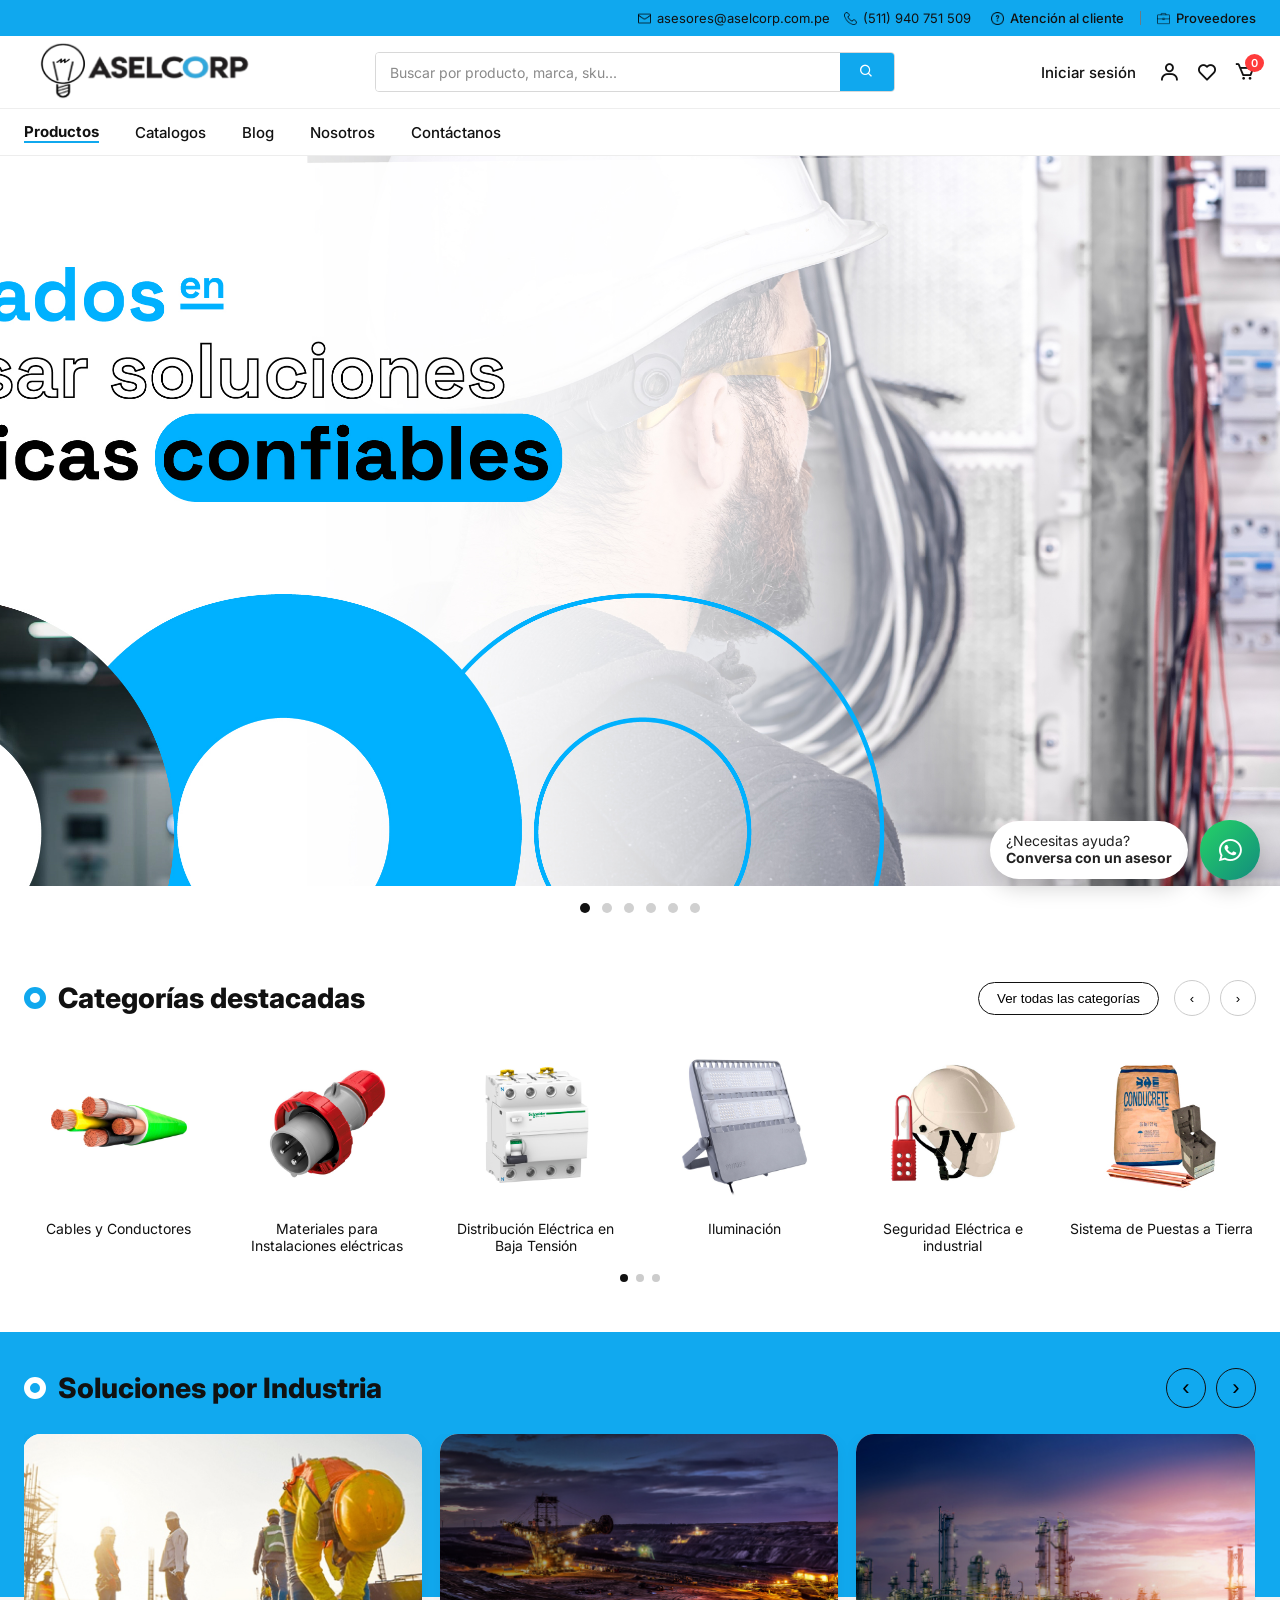
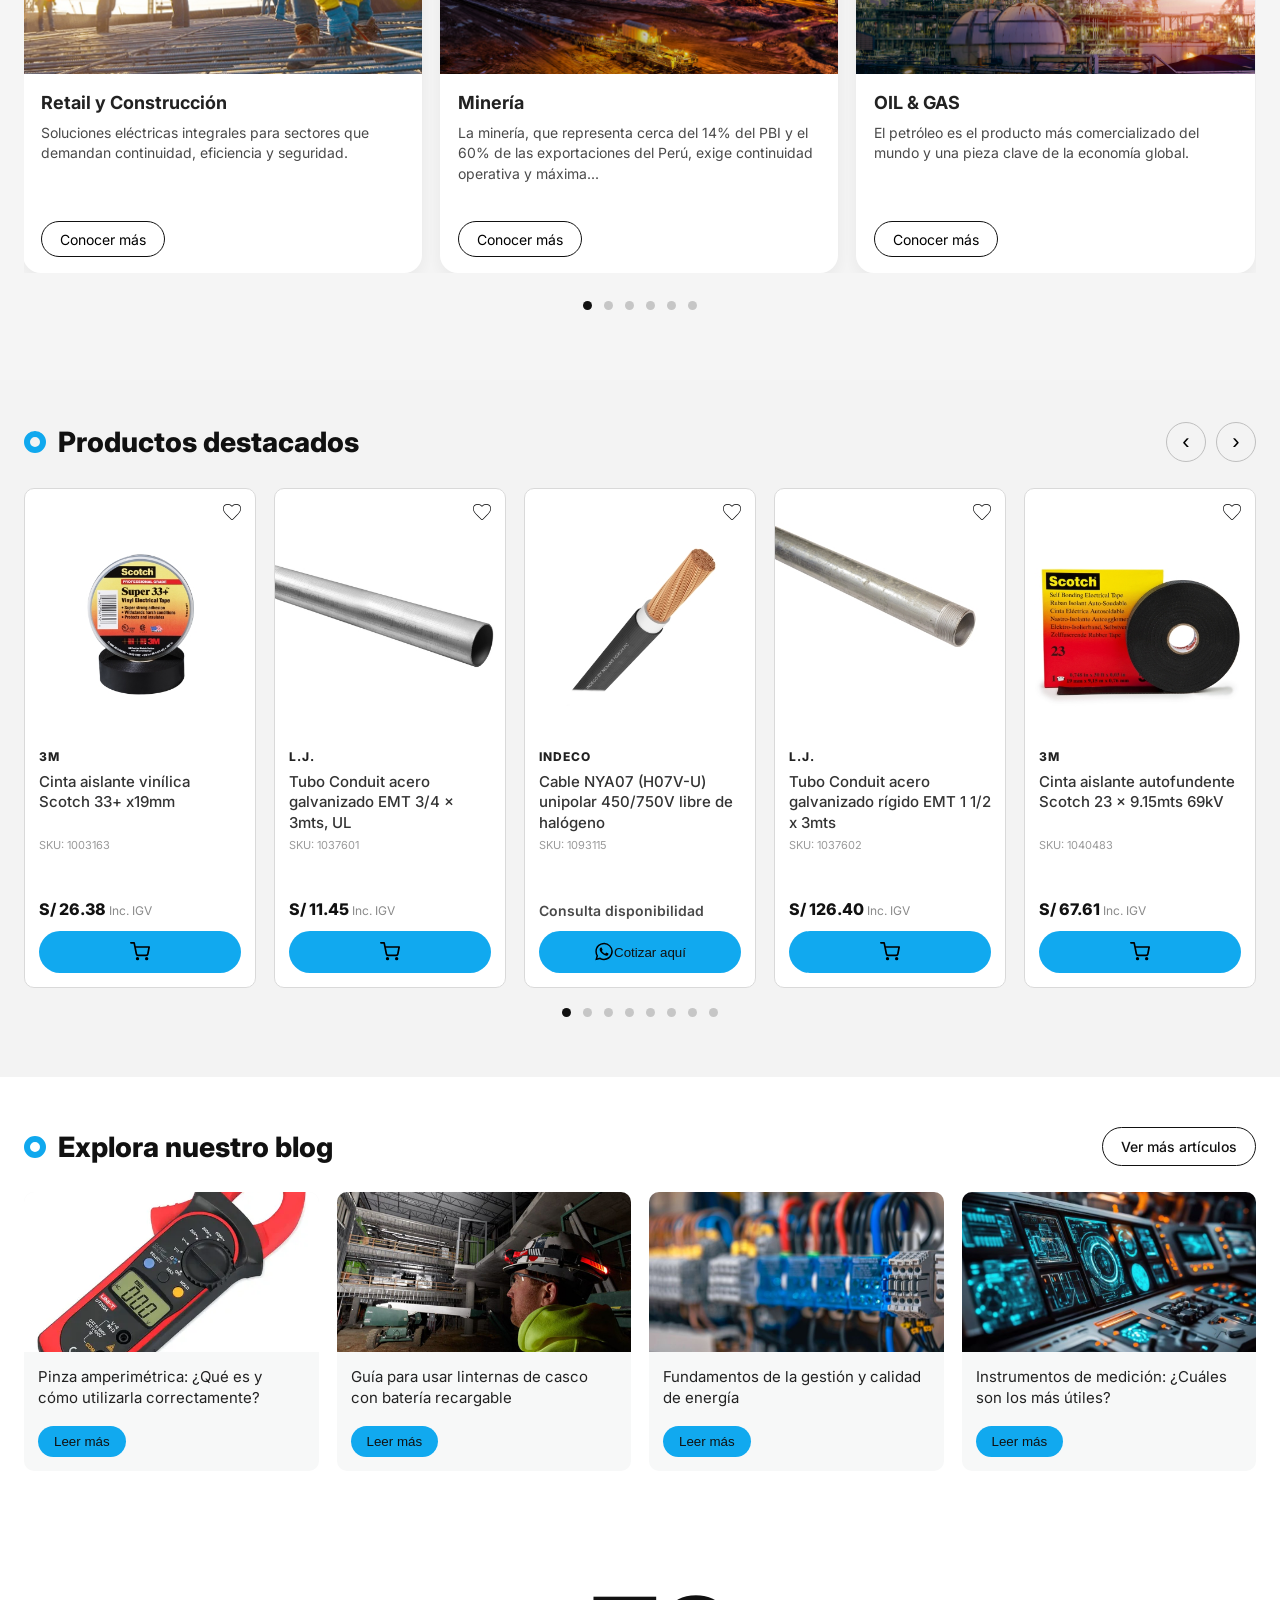
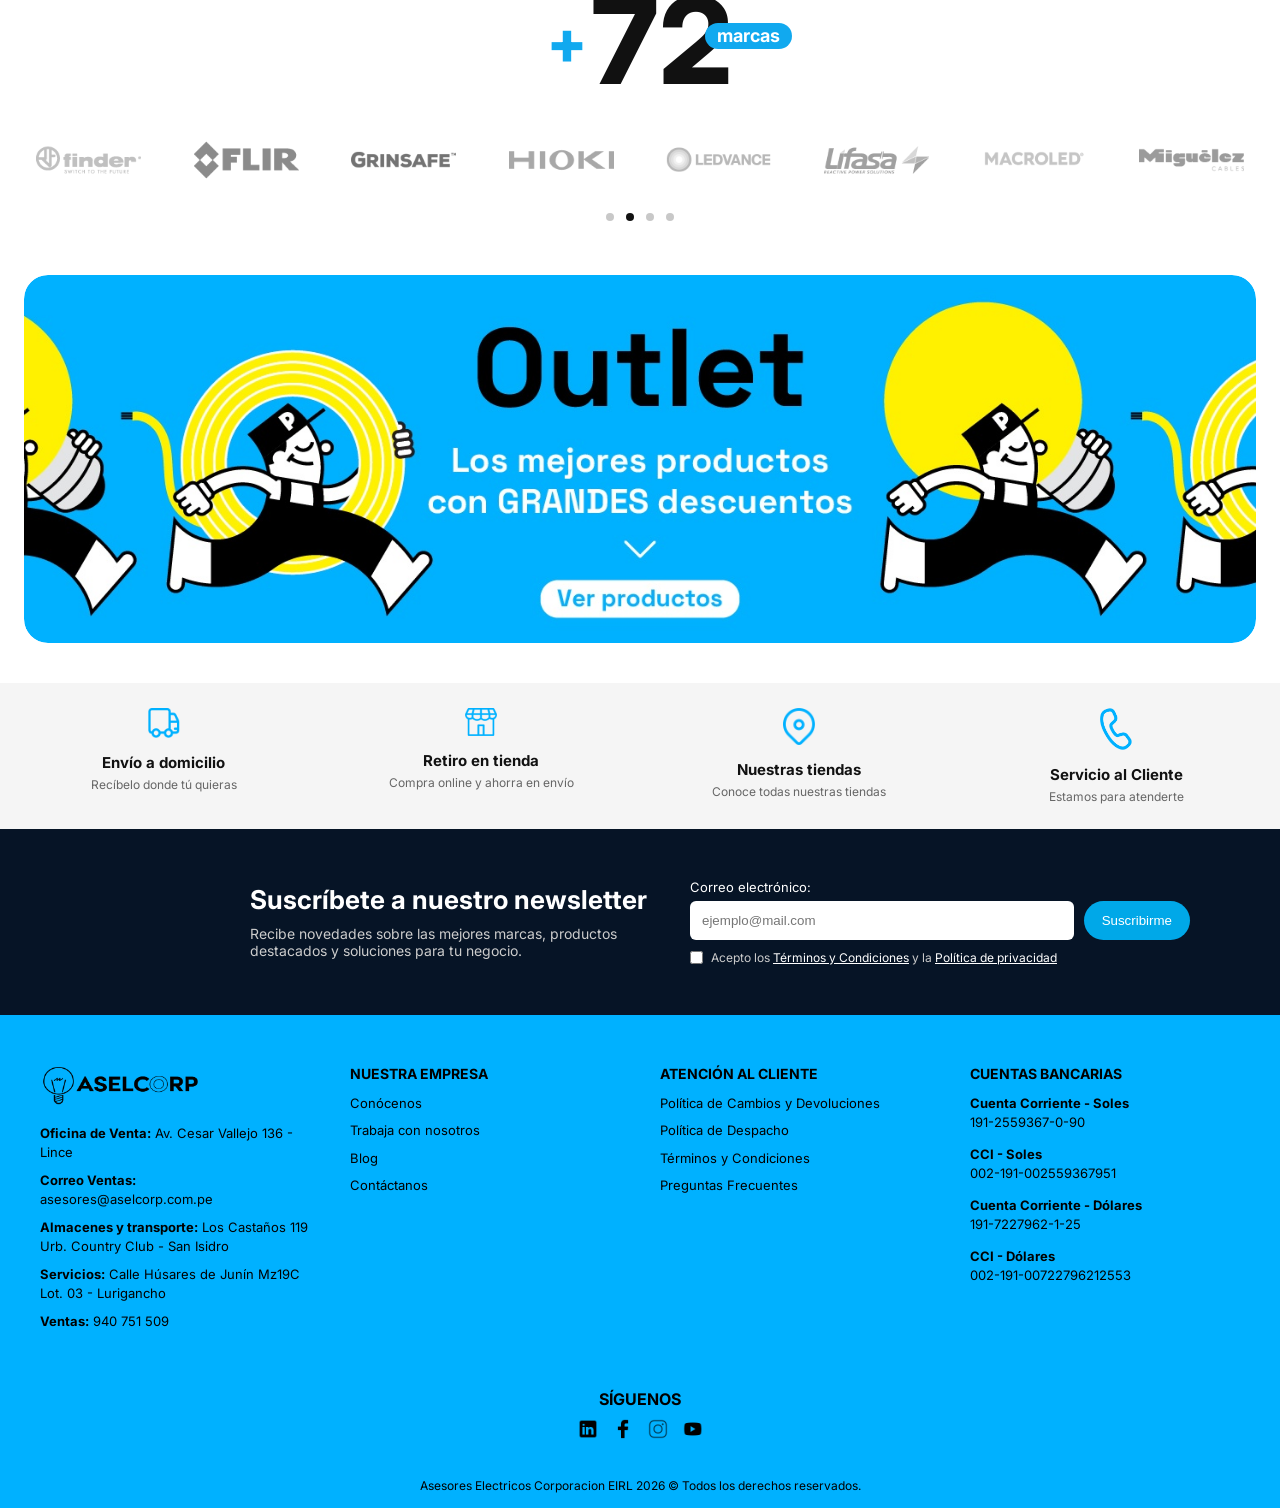
==== commit 846e229e: "Feat: Agrega redes sociales y limpia codigo repetido en index" ====
--- a/index.html
+++ b/index.html
@@ -881,15 +881,23 @@
 
   </div>
 
-  <div class="footer-social">
-    <h4>SÍGUENOS</h4>
-    <div class="social-icons">
+<div class="footer-social">
+  <h4>SÍGUENOS</h4>
+  <div class="social-icons">
+    <a href="https://x.com/aselcorp" target="_blank">
       <img src="assets/icons/icon-linkedin.png" alt="LinkedIn">
+    </a>
+    <a href="https://x.com/aselcorp" target="_blank">
       <img src="assets/icons/icon-facebook.png" alt="Facebook">
+    </a>
+    <a href="https://www.instagram.com/aselcorp.pe/" target="_blank">
       <img src="assets/icons/icons-instagram.png" alt="Instagram">
+    </a>
+    <a href="https://www.instagram.com/aselcorp.pe/" target="_blank">
       <img src="assets/icons/icons-youtube.png" alt="YouTube">
-    </div>
-  </div>
+    </a>
+  </div>
+</div>
 
   <div class="footer-bottom">
     <p>Asesores Electricos Corporacion EIRL 2026 © Todos los derechos reservados.</p>
@@ -935,18 +943,6 @@
   </a>
 </div>
 
-<!-- ===== CATALOGOS DESCARGABLES ======= -->
-
-<div class="catalog-card">
-  <div class="catalog-logo-box">
-    <img src="assets/images/brands/indeco.png" alt="Indeco" class="catalog-brand-logo">
-  </div>
-  <h3>Indeco</h3>
-  <a href="assets/catalogs/Indeco-catalogo.pdf" target="_blank">Ver catálogo</a>
-</div>
-
-
-
 <!-- JS -->
 <script src="script.js"></script>
 </body>
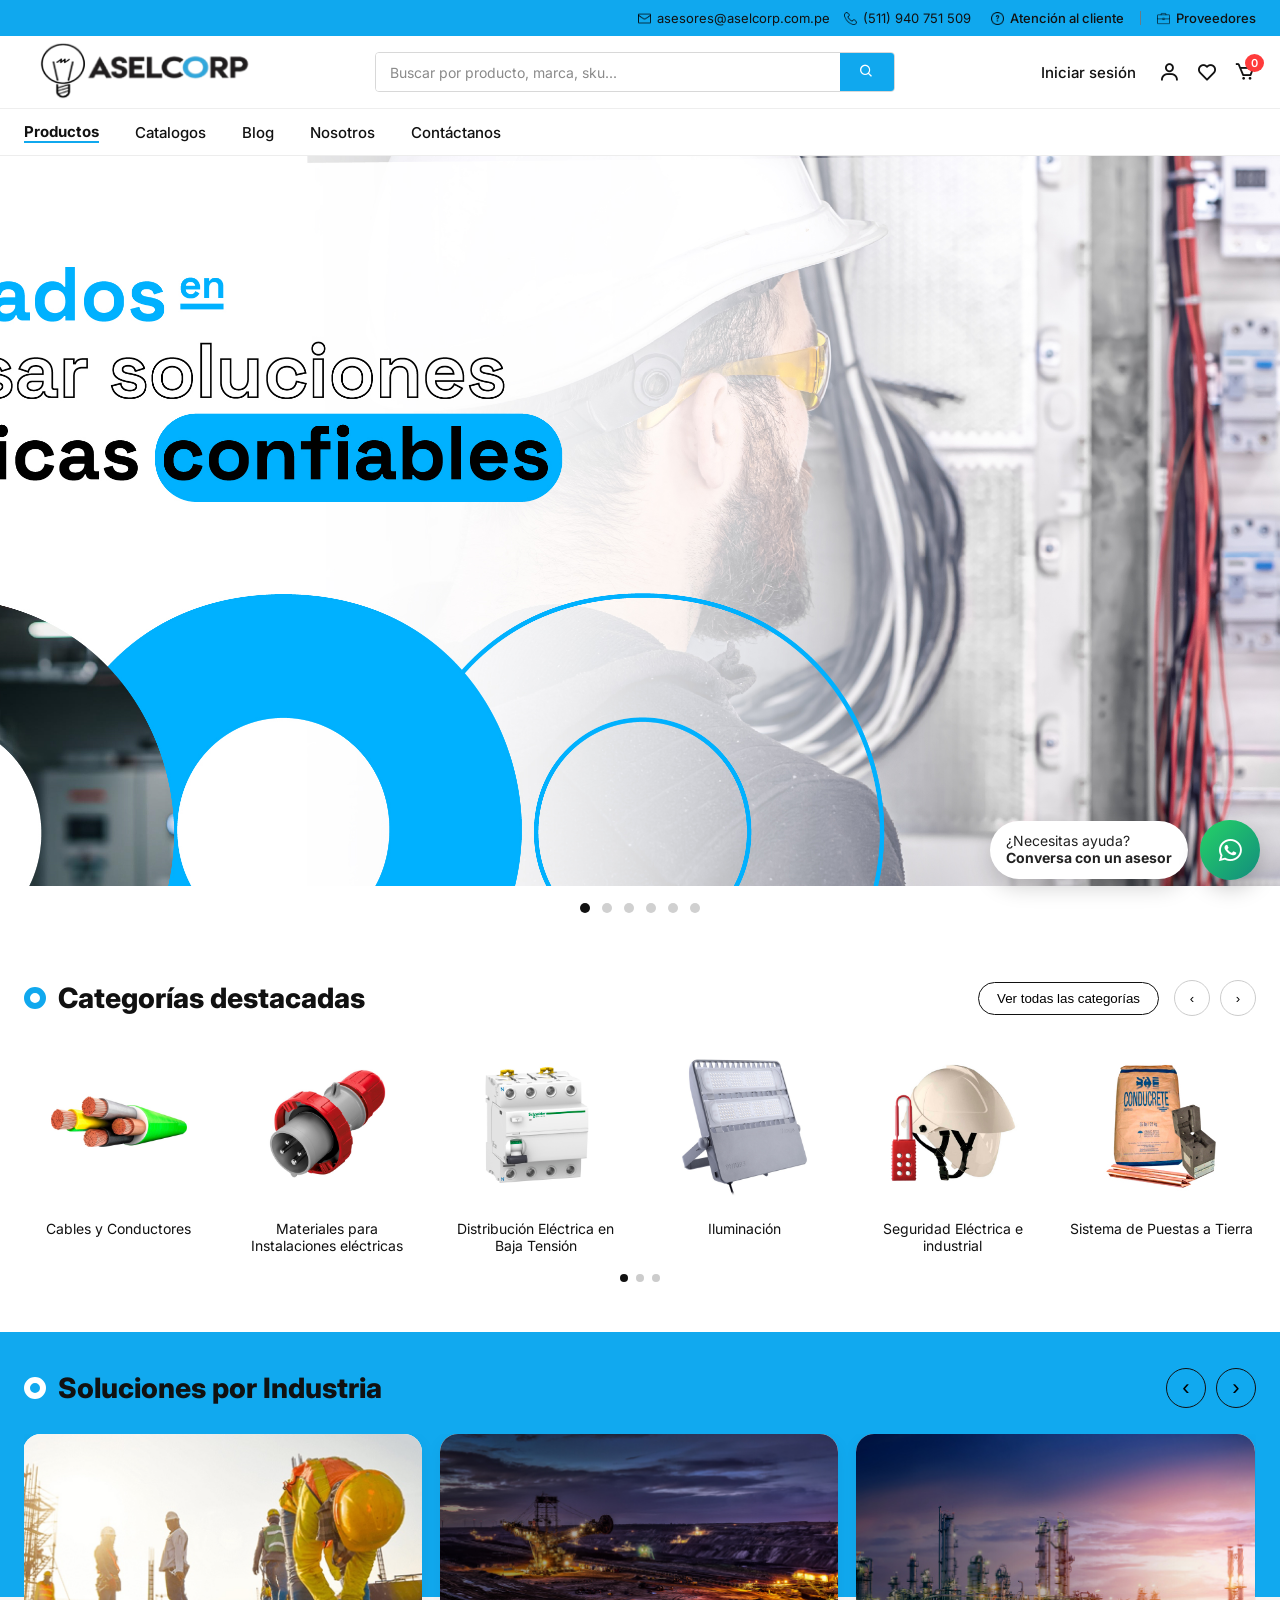
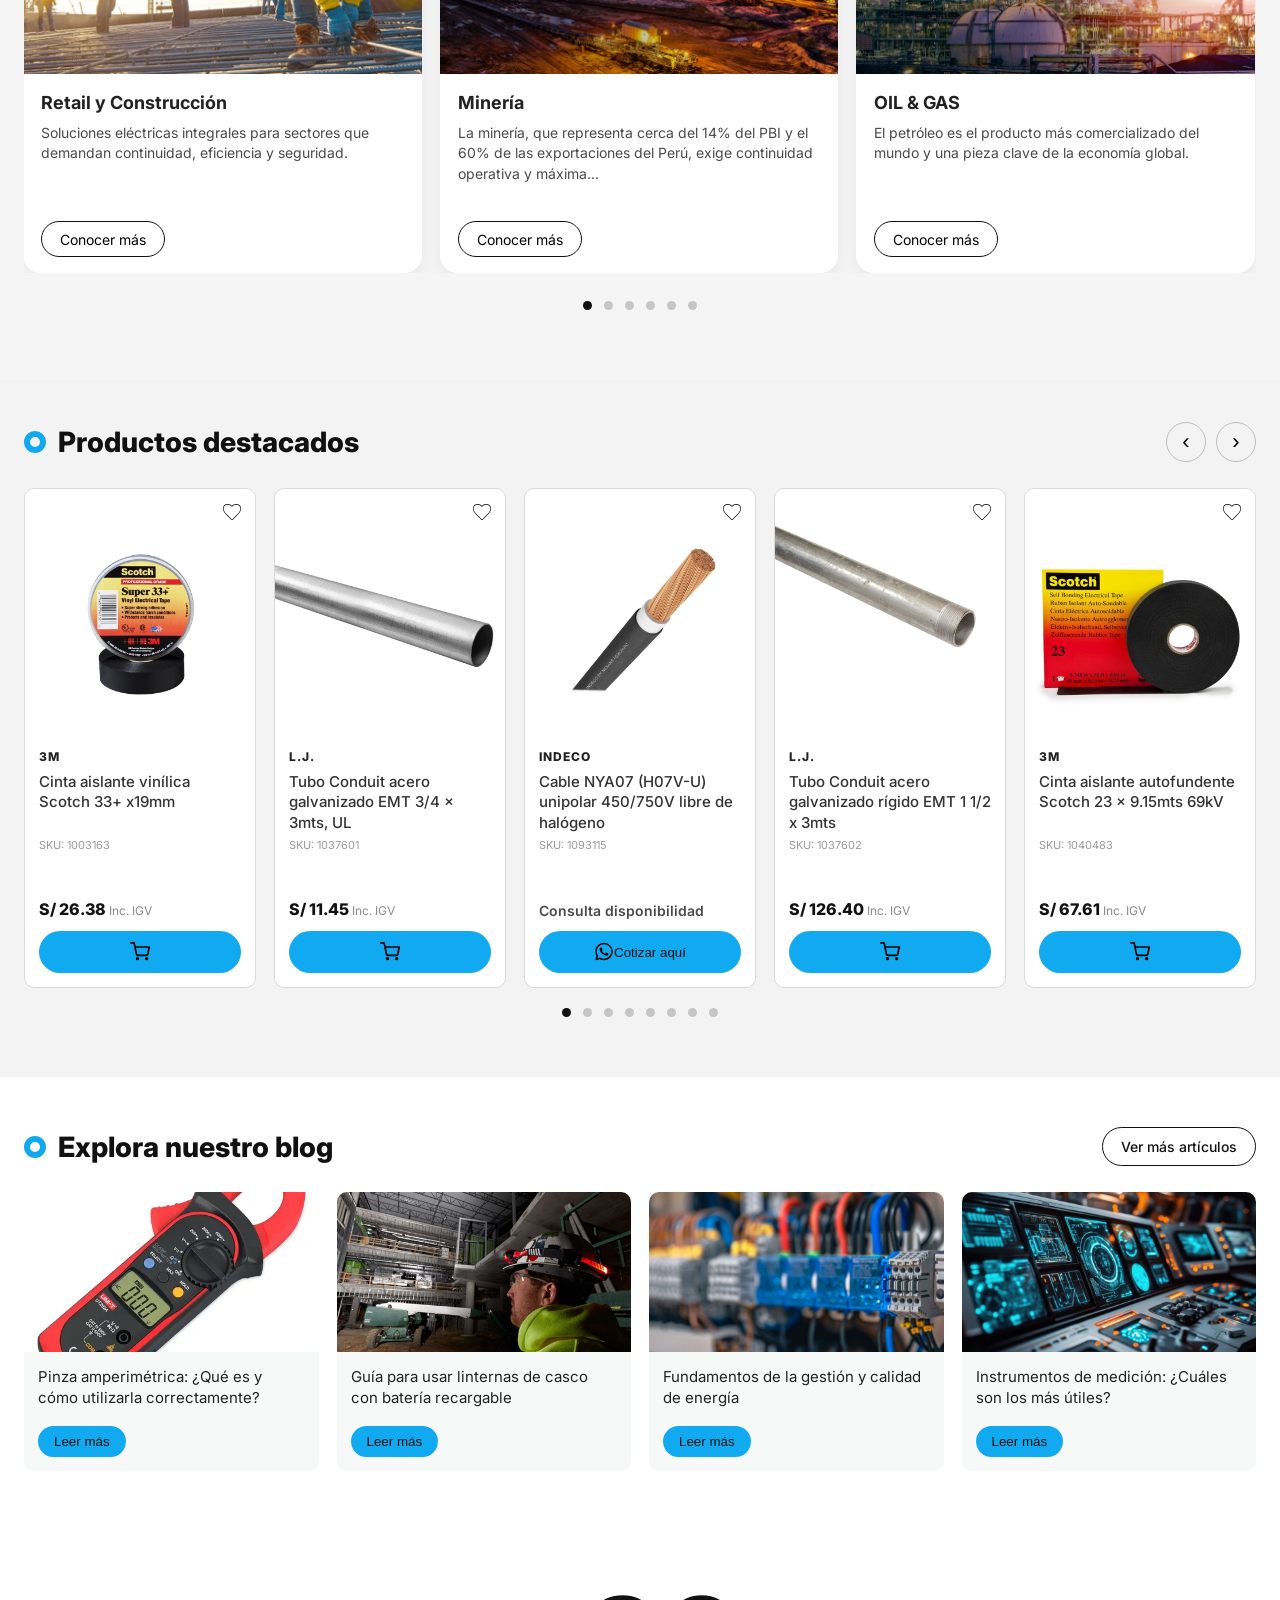
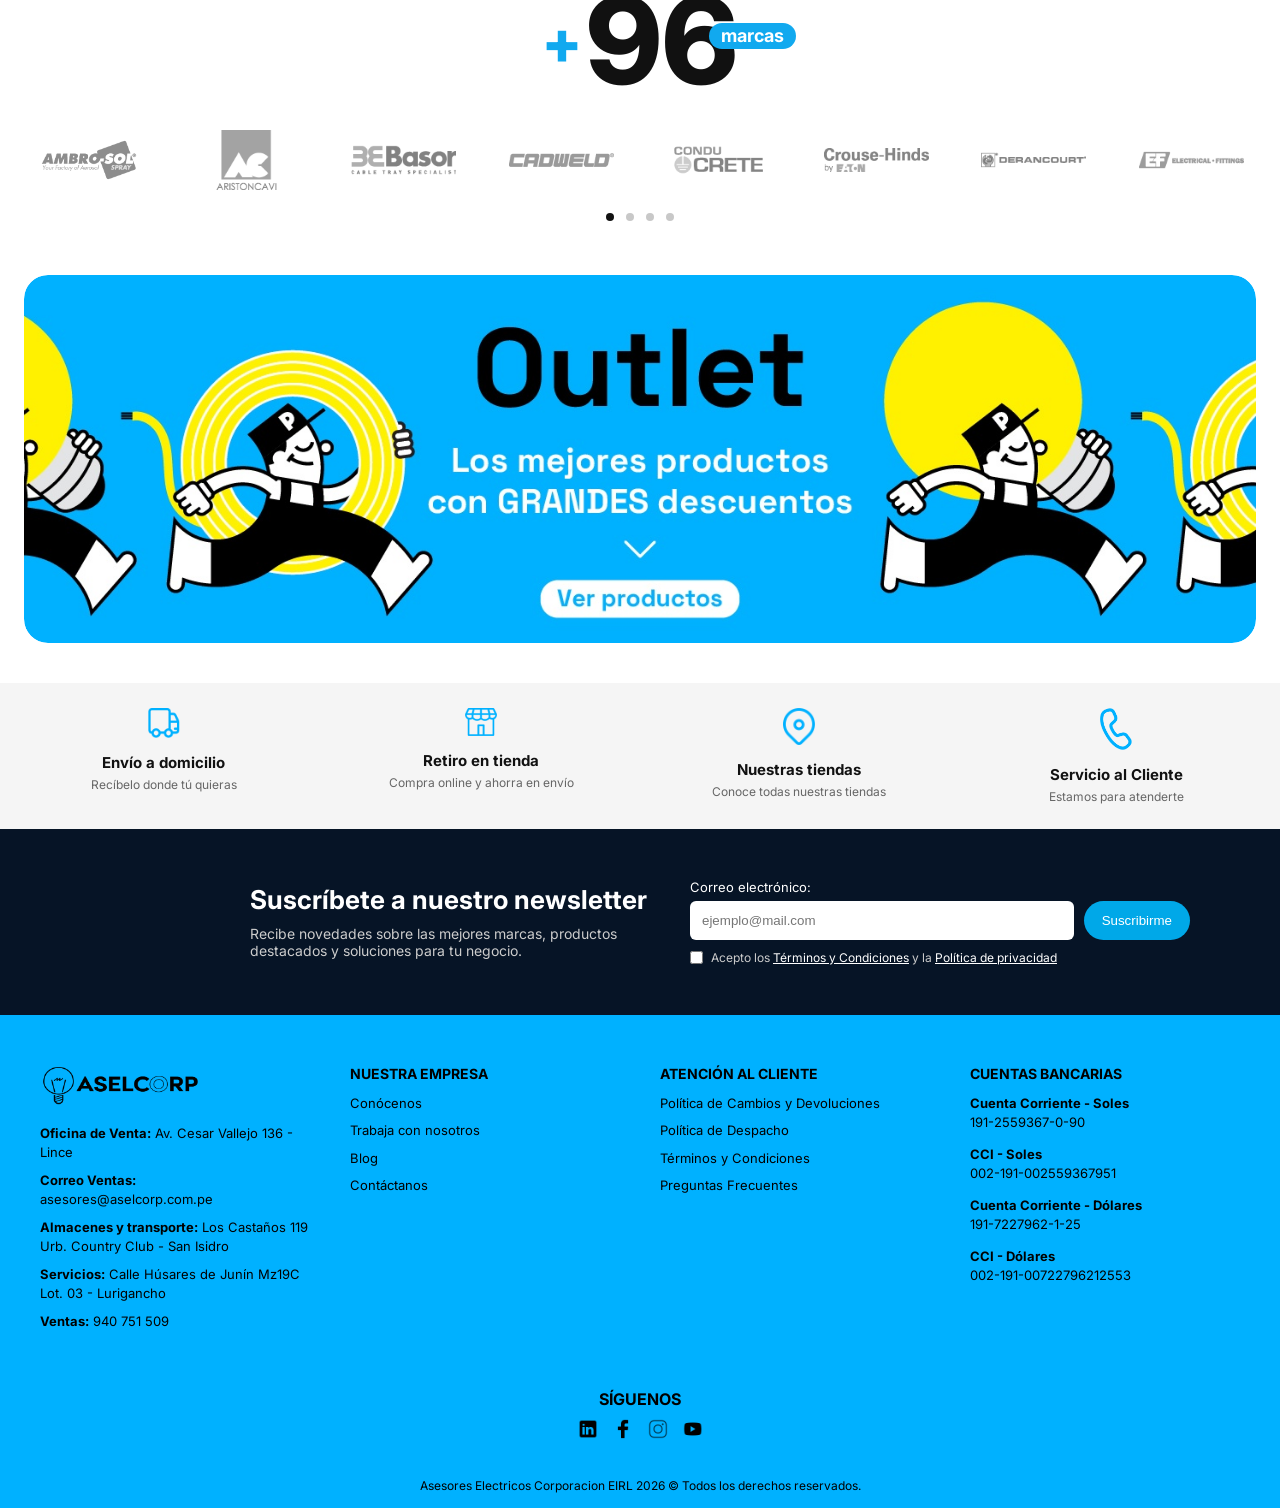
==== commit fab814c9: "feat: agrega pagina de contacto con formulario,mapa y modal de confirmacion" ====
--- a/index.html
+++ b/index.html
@@ -5,13 +5,9 @@
     <meta name="viewport" content="width=device-width, initial-scale=1.0">
     <title>Proyecto-Ecommerce</title>
 
-<!-- CSS -->
+
   <link rel="stylesheet" href="styles.css">
-
-  <!-- Font -->
   <link href="https://fonts.googleapis.com/css2?family=Inter:wght@400;600;800&display=swap" rel="stylesheet">
-
-  <!--Icons-->
   <link href='https://unpkg.com/boxicons@2.1.4/css/boxicons.min.css' rel='stylesheet'>
 
 </head>
@@ -55,7 +51,6 @@
   </div>
 
 
-
   <div class="navbar">
     <div class="container navbar-container">
       <div class="logo">
@@ -88,12 +83,11 @@
         <a href="catalogs.html">Catalogos</a>
         <a href="blog.html">Blog</a>
         <a href="nosotros.html">Nosotros</a>
-        <a href="#">Contáctanos</a>
+        <a href="contacto.html">Contáctanos</a>
       </nav>
     </div>
   </div>
 </header>
-
 
 
 <!-- ===== HERO / BANNER PRINCIPAL ===== -->
@@ -142,7 +136,7 @@
     <div class="categories-slider">
       <div class="categories-track">
 
-        <!-- PAGE 1 -->
+        <!-- PAG 1 -->
         <div class="categories-page">
           <div class="category-card">
             <div class="category-image">
@@ -187,7 +181,7 @@
           </div>
         </div>
 
-        <!-- PAGE 2 -->
+        <!-- PAG 2 -->
         <div class="categories-page">
           <div class="category-card">
             <div class="category-image">
@@ -232,7 +226,7 @@
           </div>
         </div>
 
-        <!-- PAGE 3 -->
+        <!-- PAG 3 -->
         <div class="categories-page">
           <div class="category-card">
             <div class="category-image">
@@ -288,7 +282,6 @@
 
   </div>
 </section>
-
 
 
 <!-- ===== SOLUCIONES POR INDUSTRIA ===== -->
@@ -764,7 +757,6 @@
 
 
  <!-- ===== BANNER OUTLET ===== -->
-
 <section class="outlet-banner">
   <div class="container">
     <a href="#" class="outlet-banner-link">
@@ -799,7 +791,6 @@
     <p>Estamos para atenderte</p>
   </div>
 </div>
-
 
 
 <!-- ===== NEWSLETTER ===== -->
--- a/styles.css
+++ b/styles.css
@@ -1426,7 +1426,7 @@
   cursor: pointer;
 }
 
-/* ===== WHATSAPP FLOAT ===== */
+/* ===== WHATSAPP  ===== */
 
 .whatsapp-container {
   position: fixed;
@@ -1798,7 +1798,7 @@
   }
 }
 
-/* ===== BLOG PAGE ===== */
+/* ===== BLOG  ===== */
 
 .blog-banner {
   position: relative;
@@ -2182,4 +2182,297 @@
   .about-highlight-item p {
     font-size: 16px;
   }
+}
+
+/* ===== CONTACTO ===== */
+.contact-page {
+  padding-bottom: 70px;
+}
+
+.contact-hero {
+  position: relative;
+  min-height: 360px;
+  background: url("assets/images/contacto-1.png") center/cover no-repeat;
+  display: flex;
+  align-items: center;
+  color: #fff;
+}
+
+.contact-hero-overlay {
+  position: absolute;
+  inset: 0;
+  background: rgba(0, 0, 0, 0.58);
+}
+
+.contact-hero-content {
+  position: relative;
+  z-index: 2;
+  max-width: 760px;
+}
+
+.contact-badge {
+  display: inline-block;
+  padding: 8px 14px;
+  border-radius: 999px;
+  background: rgba(255, 255, 255, 0.18);
+  color: #fff;
+  font-size: 13px;
+  font-weight: 700;
+  margin-bottom: 14px;
+  backdrop-filter: blur(4px);
+}
+
+.contact-hero h1 {
+  font-size: 46px;
+  line-height: 1.1;
+  margin-bottom: 14px;
+}
+
+.contact-hero p {
+  font-size: 16px;
+  line-height: 1.6;
+  color: #e7e7e7;
+  max-width: 620px;
+}
+
+.contact-content {
+  padding-top: 50px;
+}
+
+.contact-info-grid {
+  display: grid;
+  grid-template-columns: repeat(3, 1fr);
+  gap: 22px;
+  margin-bottom: 34px;
+}
+
+.contact-info-card {
+  background: #fff;
+  border: 1px solid #ececec;
+  border-radius: 20px;
+  padding: 24px;
+  text-align: center;
+  box-shadow: 0 8px 24px rgba(0, 0, 0, 0.04);
+}
+
+.contact-info-card i {
+  font-size: 34px;
+  color: #10a8ee;
+  margin-bottom: 10px;
+}
+
+.contact-info-card h3 {
+  font-size: 20px;
+  margin-bottom: 8px;
+  color: #111;
+}
+
+.contact-info-card p {
+  font-size: 15px;
+  color: #666;
+}
+
+.contact-main-grid {
+  display: grid;
+  grid-template-columns: 1.1fr 0.9fr;
+  gap: 28px;
+}
+
+.contact-form-card,
+.contact-map-card {
+  background: #fff;
+  border: 1px solid #ececec;
+  border-radius: 24px;
+  padding: 28px;
+  box-shadow: 0 10px 28px rgba(0, 0, 0, 0.05);
+}
+
+.contact-section-badge {
+  display: inline-block;
+  padding: 8px 14px;
+  border-radius: 999px;
+  background: #eef8ff;
+  color: #10a8ee;
+  font-size: 13px;
+  font-weight: 700;
+  margin-bottom: 14px;
+}
+
+.contact-form-card h2,
+.contact-map-card h2 {
+  font-size: 30px;
+  margin-bottom: 10px;
+  color: #111;
+}
+
+.contact-form-card p,
+.contact-map-card p {
+  font-size: 15px;
+  line-height: 1.6;
+  color: #666;
+  margin-bottom: 22px;
+}
+
+.contact-form {
+  display: flex;
+  flex-direction: column;
+  gap: 16px;
+}
+
+.contact-form-row {
+  display: grid;
+  grid-template-columns: 1fr 1fr;
+  gap: 14px;
+}
+
+.contact-form input,
+.contact-form textarea {
+  width: 100%;
+  border: 1px solid #dcdcdc;
+  border-radius: 14px;
+  padding: 14px 16px;
+  font-family: 'Inter', sans-serif;
+  font-size: 14px;
+  outline: none;
+  transition: 0.2s ease;
+}
+
+.contact-form input:focus,
+.contact-form textarea:focus {
+  border-color: #10a8ee;
+  box-shadow: 0 0 0 3px rgba(16, 168, 238, 0.1);
+}
+
+.contact-submit-btn {
+  align-self: flex-start;
+  padding: 12px 24px;
+  border: none;
+  border-radius: 999px;
+  background: #10a8ee;
+  color: #111;
+  font-weight: 700;
+  font-size: 14px;
+  cursor: pointer;
+  transition: 0.25s ease;
+}
+
+.contact-submit-btn:hover {
+  transform: scale(1.03);
+  box-shadow: 0 12px 24px rgba(16, 168, 238, 0.2);
+}
+
+.contact-map-frame {
+  width: 100%;
+  height: 420px;
+  border-radius: 20px;
+  overflow: hidden;
+}
+
+@media (max-width: 900px) {
+  .contact-info-grid {
+    grid-template-columns: 1fr;
+  }
+
+  .contact-main-grid {
+    grid-template-columns: 1fr;
+  }
+
+  .contact-hero h1 {
+    font-size: 36px;
+  }
+}
+
+@media (max-width: 600px) {
+  .contact-form-row {
+    grid-template-columns: 1fr;
+  }
+
+  .contact-hero {
+    min-height: 300px;
+  }
+
+  .contact-hero h1 {
+    font-size: 28px;
+  }
+
+  .contact-map-frame {
+    height: 320px;
+  }
+}
+
+/* ===== CONTACTANOS SUCCESS MODAL ===== */
+.contact-success-modal {
+  position: fixed;
+  inset: 0;
+  background: rgba(0, 0, 0, 0.35);
+  display: flex;
+  align-items: center;
+  justify-content: center;
+  z-index: 9999;
+  opacity: 0;
+  pointer-events: none;
+  transition: opacity 0.3s ease;
+}
+
+.contact-success-modal.show {
+  opacity: 1;
+  pointer-events: auto;
+}
+
+.contact-success-box {
+  width: 400px;
+  max-width: 90%;
+  background: #fff;
+  border-radius: 22px;
+  padding: 30px 24px;
+  text-align: center;
+  box-shadow: 0 18px 40px rgba(0, 0, 0, 0.18);
+  transform: translateY(12px) scale(0.98);
+  transition: transform 0.3s ease;
+}
+
+.contact-success-modal.show .contact-success-box {
+  transform: translateY(0) scale(1);
+}
+
+.contact-success-icon {
+  width: 64px;
+  height: 64px;
+  margin: 0 auto 16px;
+  border-radius: 50%;
+  background: linear-gradient(135deg, #25d366, #128c7e);
+  color: #fff;
+  font-size: 34px;
+  font-weight: 700;
+  display: flex;
+  align-items: center;
+  justify-content: center;
+}
+
+.contact-success-box h3 {
+  font-size: 28px;
+  margin-bottom: 10px;
+  color: #111;
+}
+
+.contact-success-box p {
+  font-size: 15px;
+  color: #666;
+  line-height: 1.5;
+  margin-bottom: 20px;
+}
+
+.contact-success-btn {
+  padding: 12px 22px;
+  border: none;
+  border-radius: 999px;
+  background: #10a8ee;
+  color: #111;
+  font-weight: 700;
+  cursor: pointer;
+  transition: 0.25s ease;
+}
+
+.contact-success-btn:hover {
+  transform: scale(1.03);
 }
